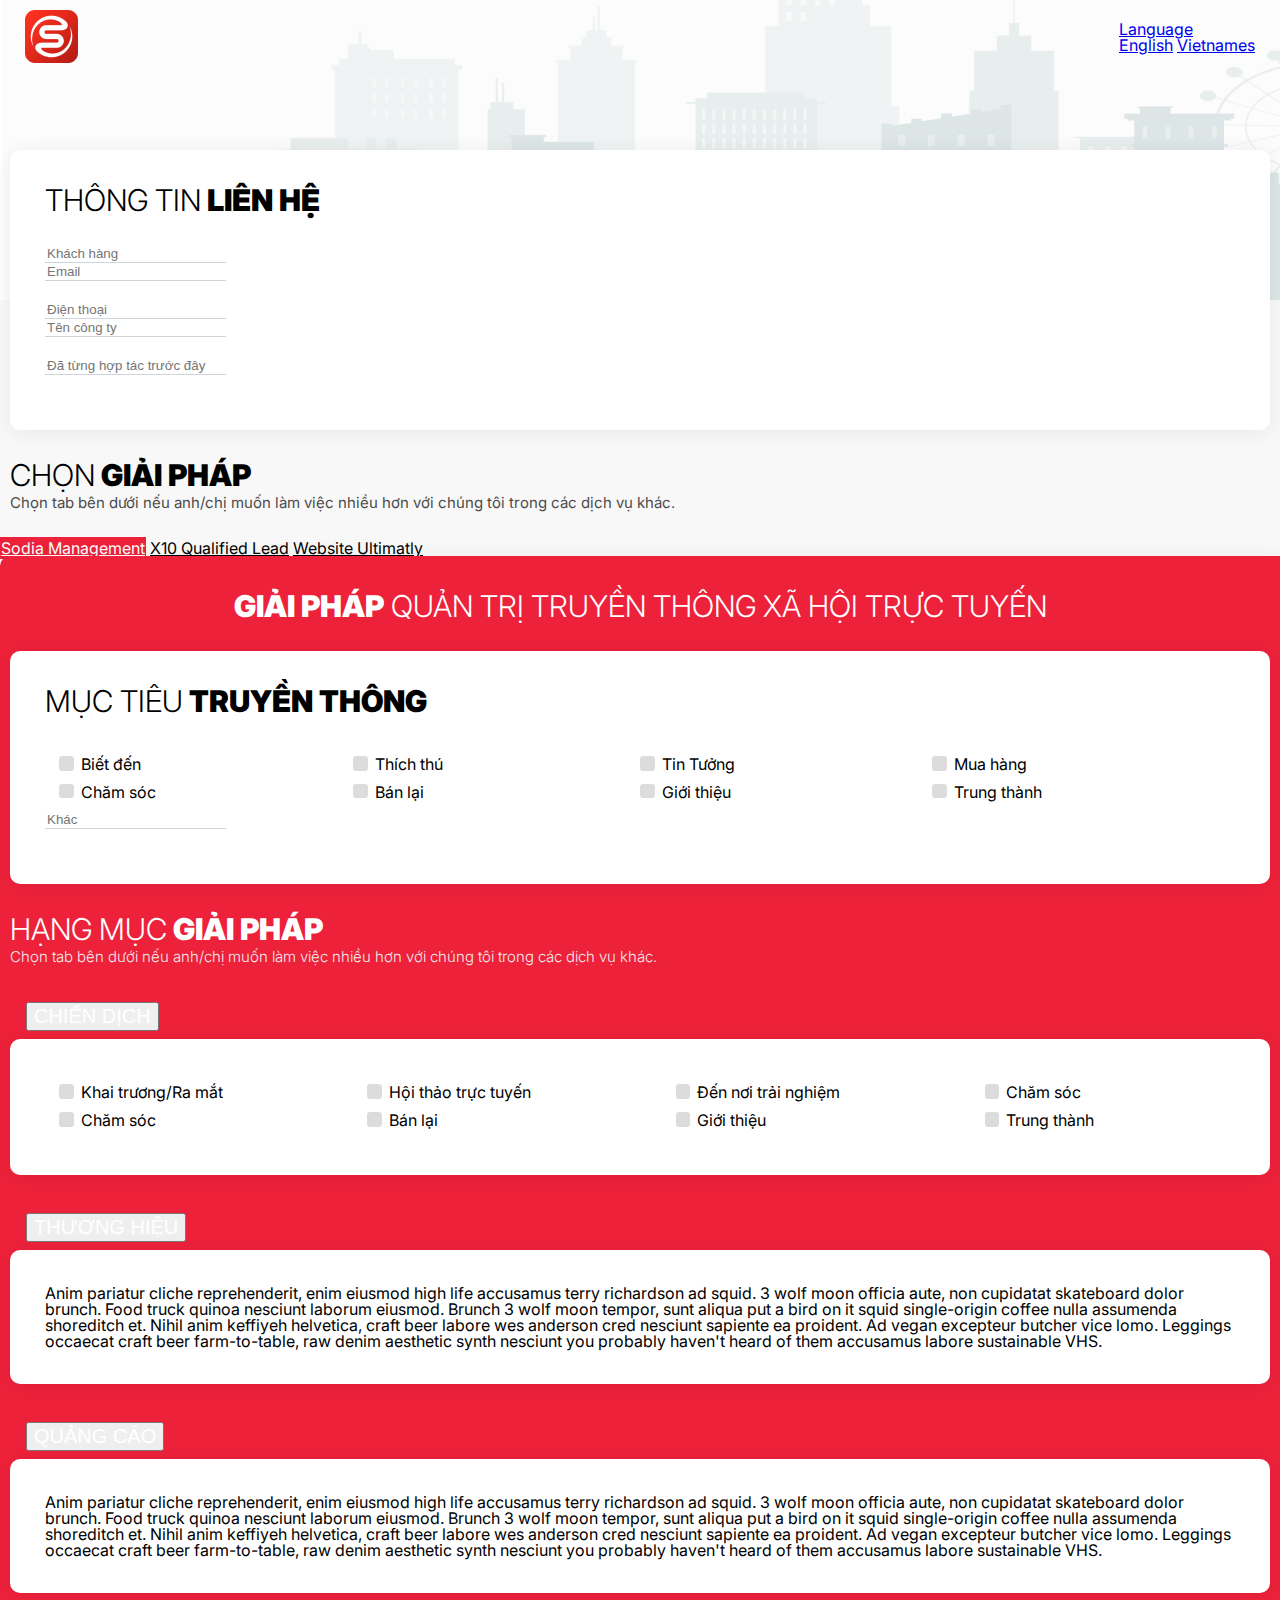
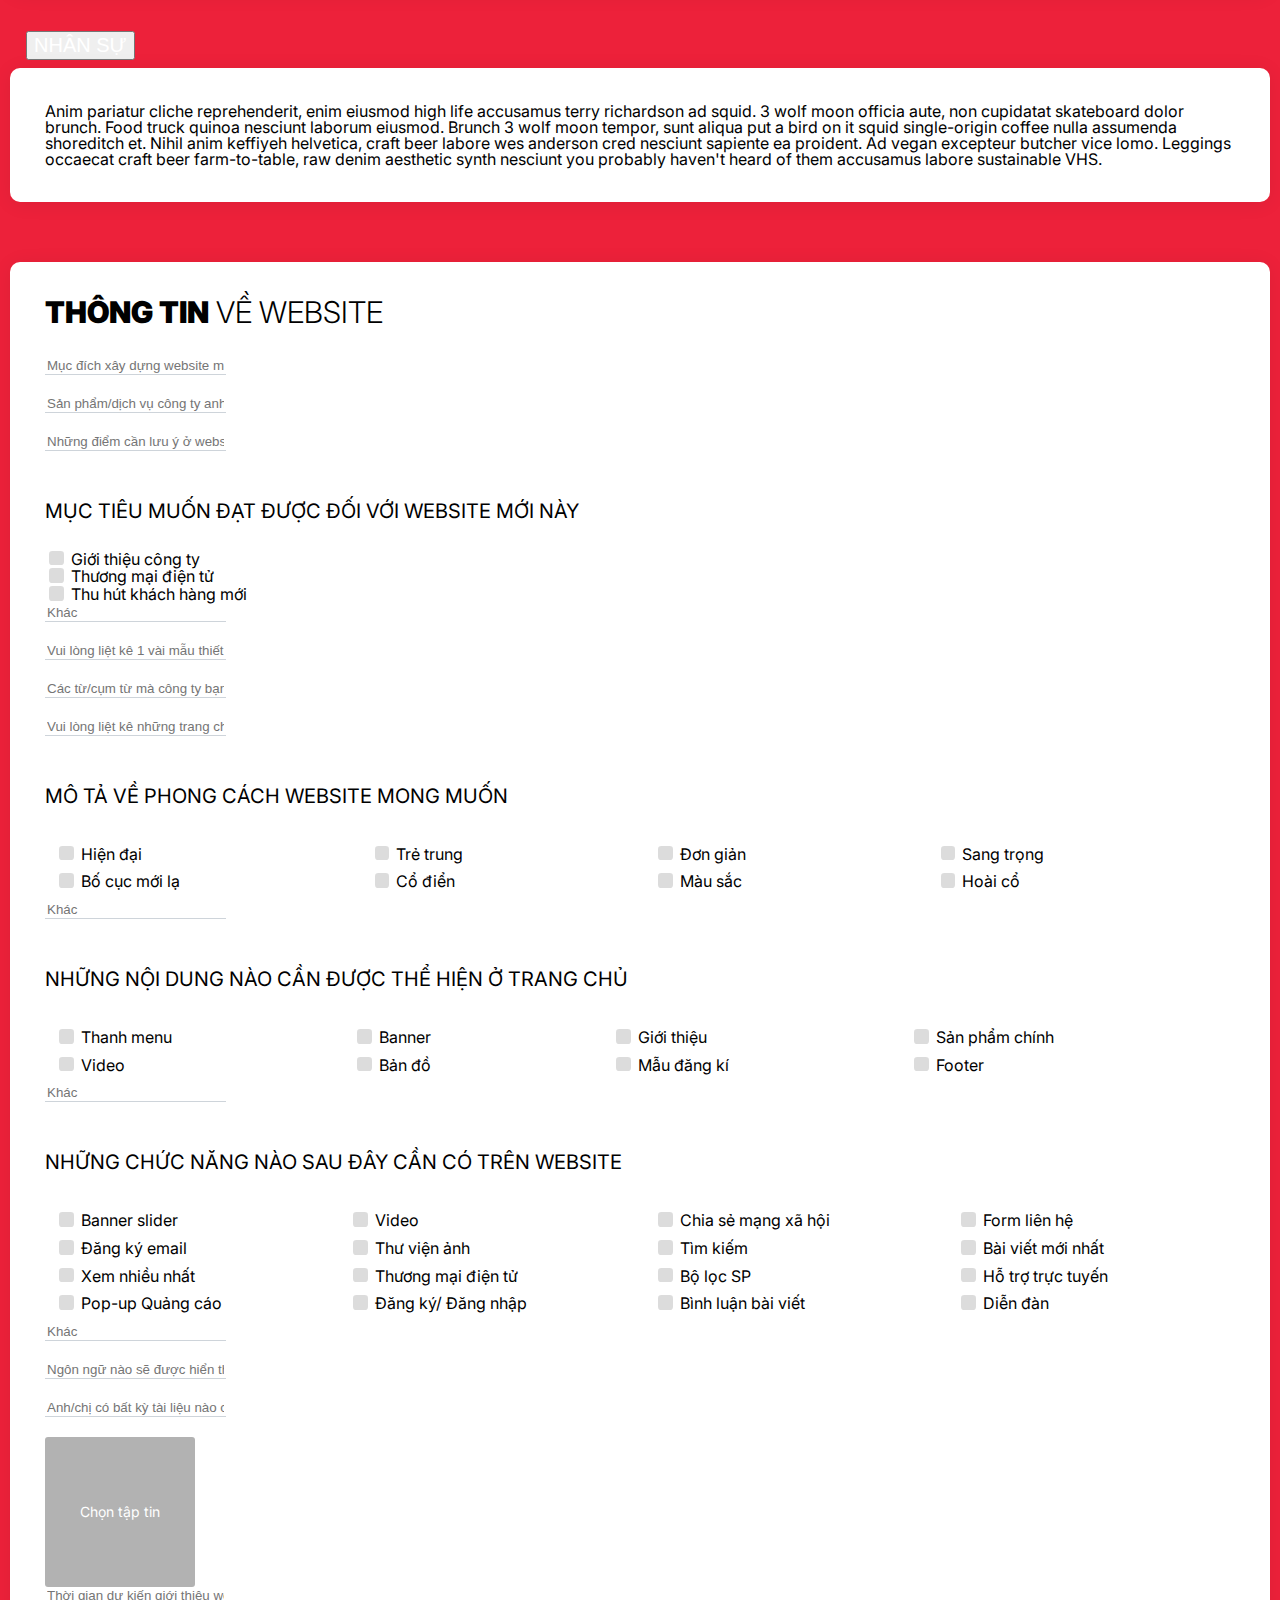
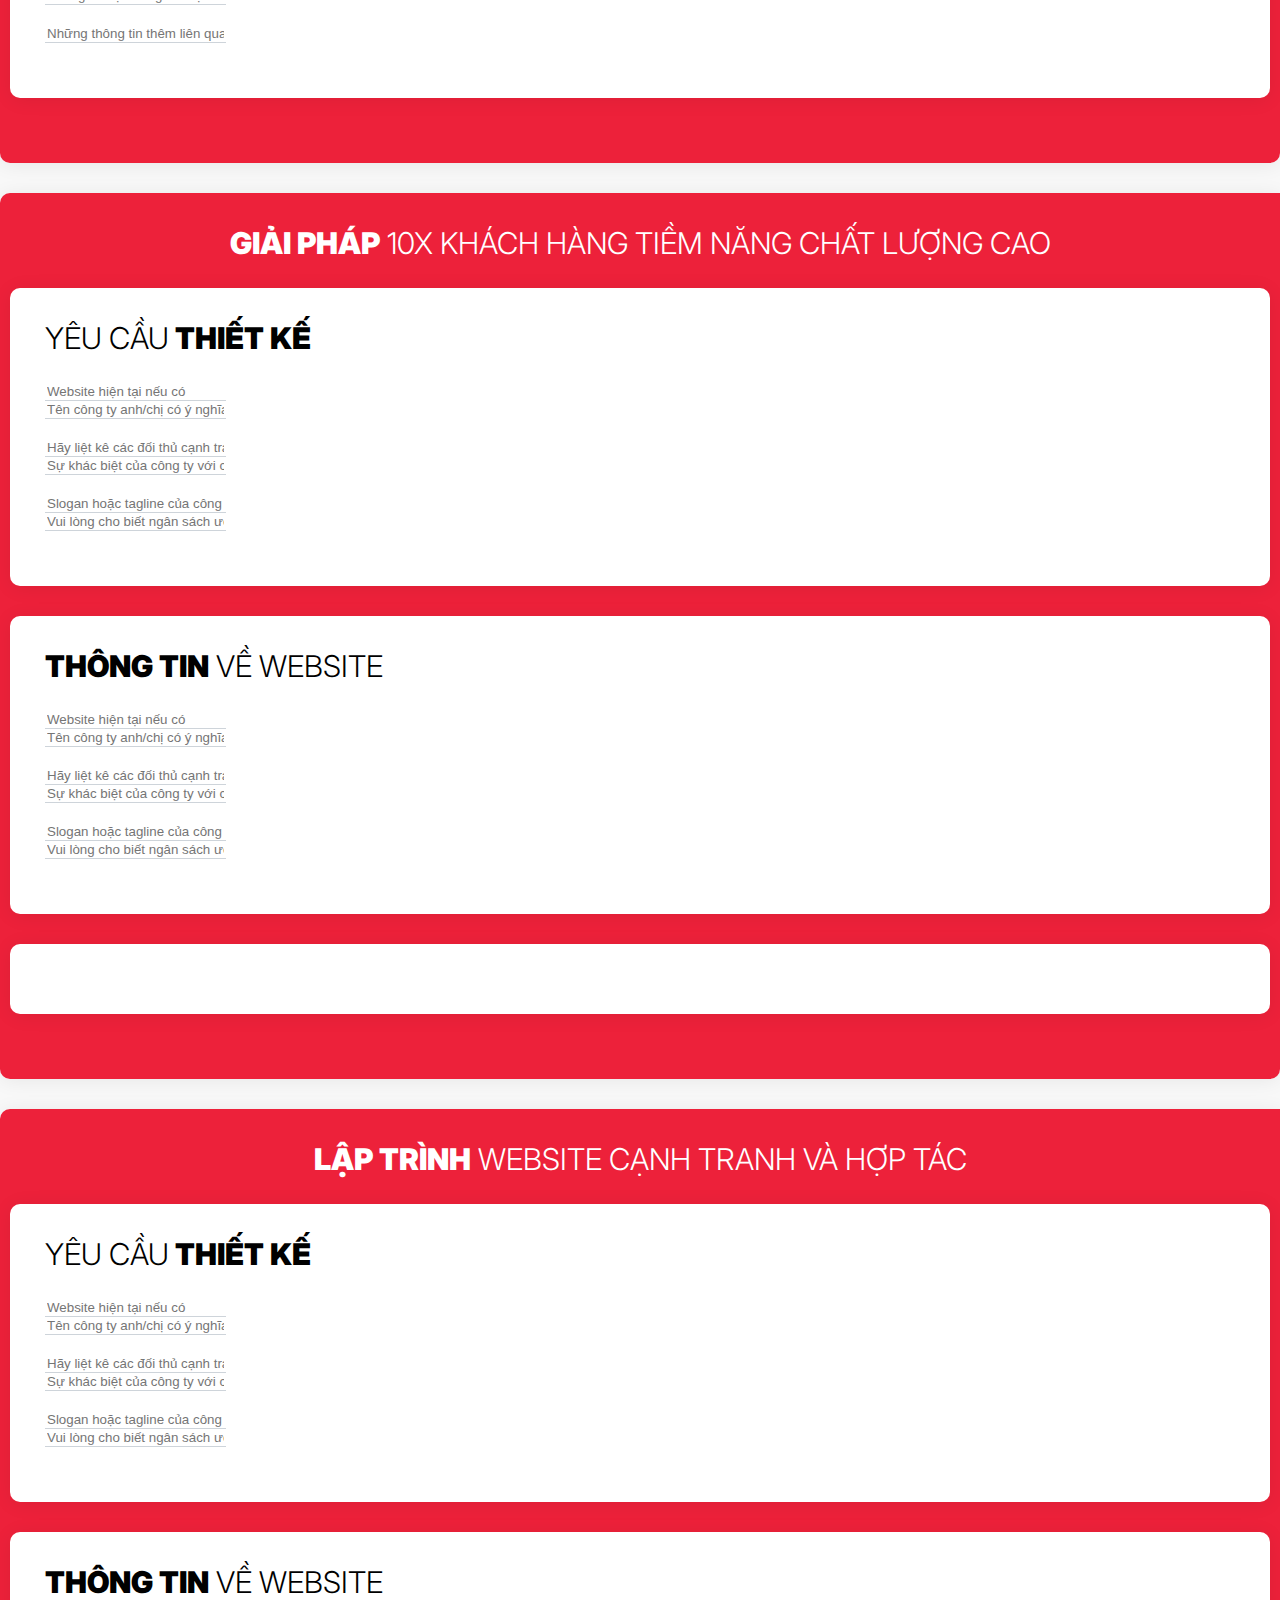
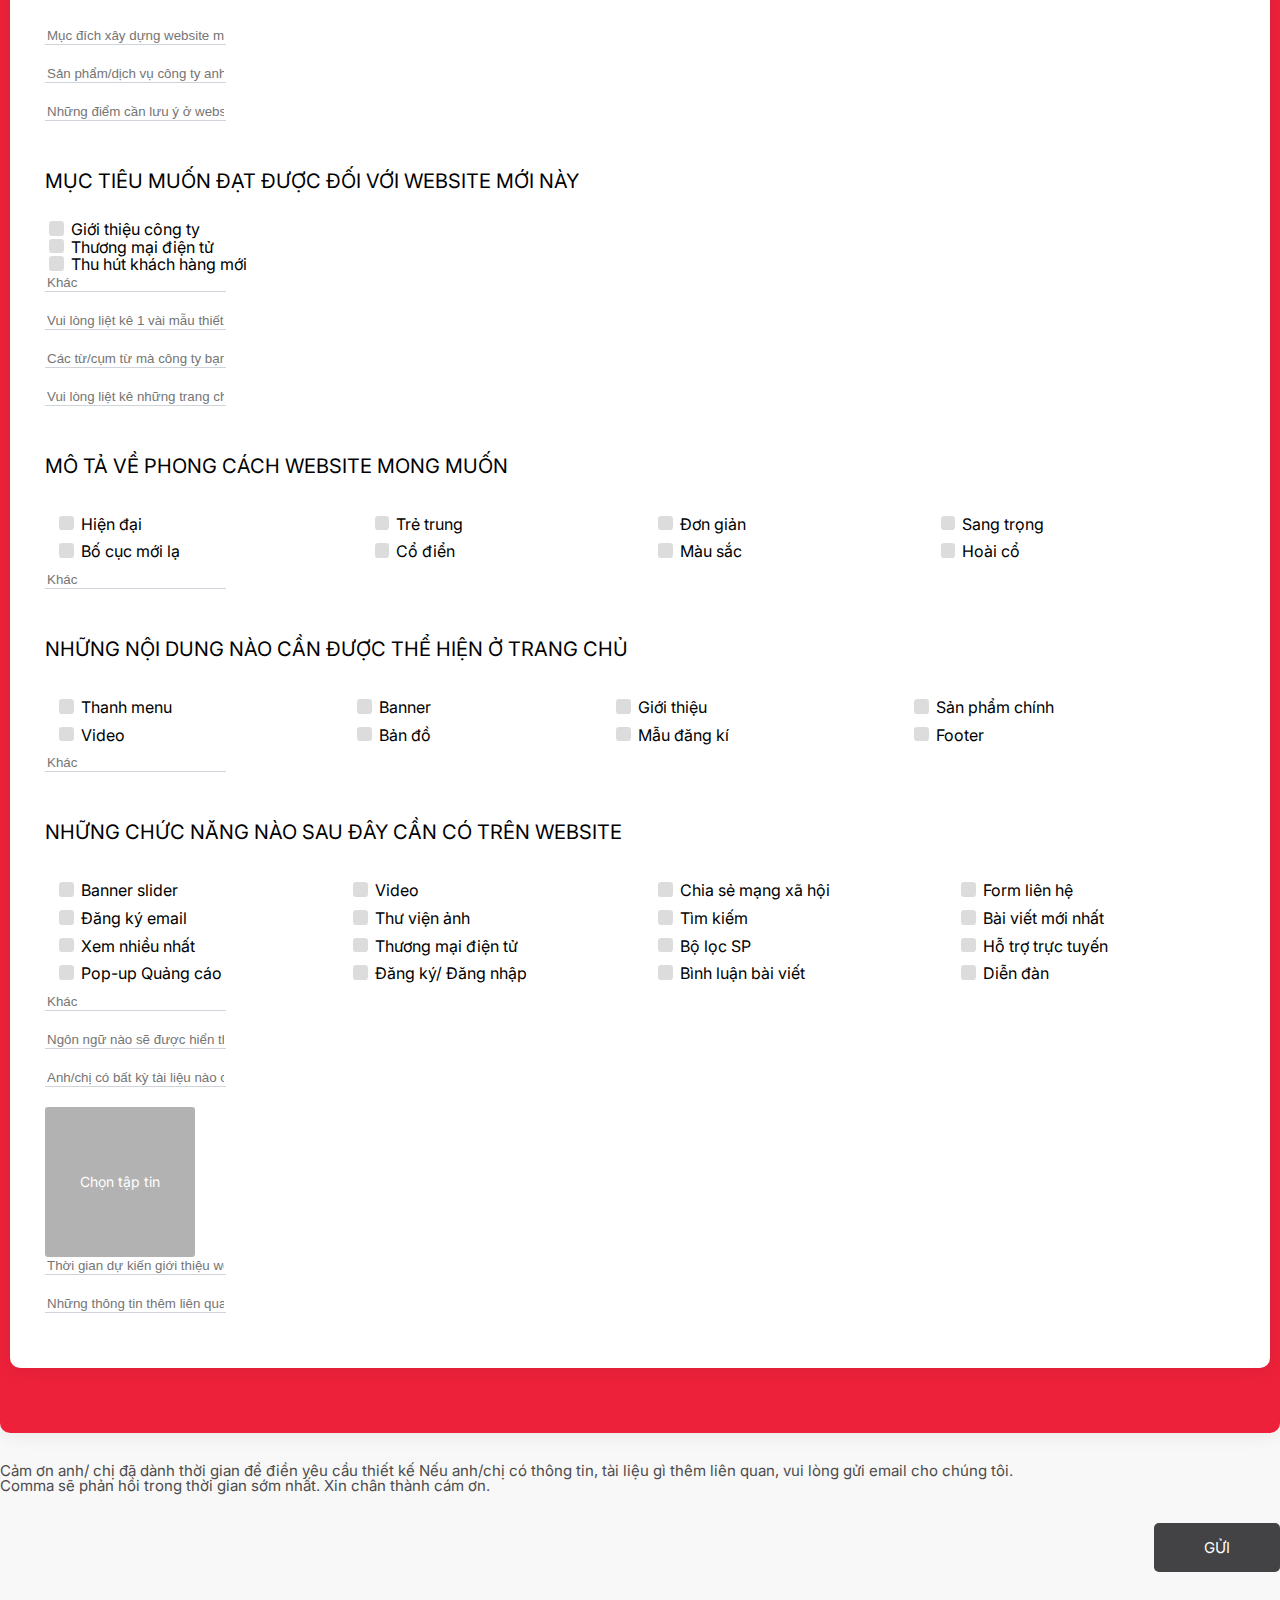
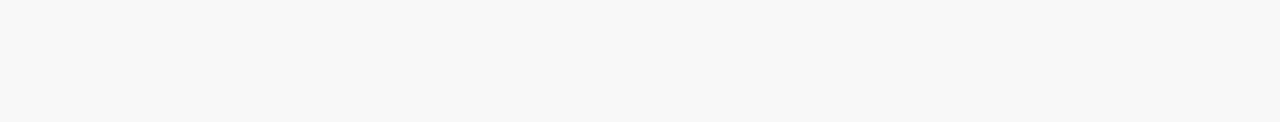
==== en/index.html @ 7efcf942 "en" ====
<html lang="vi">
  <head>
    <meta charset="UTF-8" />
    <meta http-equiv="X-UA-Compatible" content="IE=edge" />
    <meta name="viewport" content="width=device-width, initial-scale=1.0" />
    <!-- CSS only -->
    <link
      href="https://cdn.jsdelivr.net/npm/bootstrap@5.1.3/dist/css/bootstrap.min.css"
      rel="stylesheet"
      integrity="sha384-1BmE4kWBq78iYhFldvKuhfTAU6auU8tT94WrHftjDbrCEXSU1oBoqyl2QvZ6jIW3"
      crossorigin="anonymous"
    />
    <link rel="stylesheet" href="https://cdnjs.cloudflare.com/ajax/libs/font-awesome/6.1.1/css/all.min.css" integrity="sha512-KfkfwYDsLkIlwQp6LFnl8zNdLGxu9YAA1QvwINks4PhcElQSvqcyVLLD9aMhXd13uQjoXtEKNosOWaZqXgel0g==" crossorigin="anonymous" referrerpolicy="no-referrer" />
    <link rel="preconnect" href="https://fonts.googleapis.com">
    <link rel="preconnect" href="https://fonts.gstatic.com" crossorigin>
    <link href="https://fonts.googleapis.com/css2?family=Inter:wght@200;300;500;900&display=swap" rel="stylesheet">
    <link rel="stylesheet" href="/assets/css/reset.css" />
    <link rel="stylesheet" href="/assets/css/style.css" />
    <link rel="stylesheet" href="/assets/css/animate.css">
    <link rel="stylesheet" href="/assets/css/base.css" />
    <title>Sodia Business</title>
  </head>
  <body>
    <header class="header">
      <div class="header-area">
        <a href="https://sodia.agency/" class="header_logo" target="_blank"
          ><img src="/assets/img/Logo_red.png" alt="sodia Logo"
        /></a>
        <!-- <div class="text1">
          <span><h1>ĐỀ XUẤT GIẢI PHÁP 3X DOANH SỐ TỪ SODIA AGENCY</h1></span>
          <h3></h3>
        </div> -->
        <!-- Language -->
        <div class="dropdown show">
          <a
            class="btn btn-secondary dropdown-toggle"
            href="#"
            role="button"
            id="dropdownMenuLink"
            data-toggle="dropdown"
            aria-haspopup="true"
            aria-expanded="false"
          >
            Language
          </a>
          <div class="dropdown-menu" aria-labelledby="dropdownMenuLink">
            <a class="dropdown-item" href="/en">English</a>
            <a class="dropdown-item" href="/">Vietnames</a>
          </div>
        </div>
      </div>
    </header>
    <!-- tab toggle -->
    <div class="wrapper">
      <div class="container col-sm-12">
        <div class="layout_out">
          <div class="layout_in-side">
            <div class="text2"><h2>THÔNG TIN<span> LIÊN HỆ</span></h2></div>
            <!-- FORM 1 -->
            <form>
              <div class="row gap-row">
                <div class="col">
                  <input type="text" class="form-control" placeholder="Khách hàng">
                </div>  
                <div class="col">
                  <input type="text" class="form-control" placeholder="Email">
                </div>
              </div>
              <div class="row gap-row">
                <div class="col">
                  <input type="text" class="form-control" placeholder="Điện thoại">
                </div>
                <div class="col">
                  <input type="text" class="form-control" placeholder="Tên công ty">
                </div>
              </div>
              <div class="row gap-row">
                <div class="col">
                  <input type="text" class="form-control" placeholder="Đã từng hợp tác trước đây">
                </div>
              </div>
            </form>
          </div>
          <div class="text3-out"><h2>CHỌN<span> GIẢI PHÁP</span></h2></div>
          <div class="text4-out">Chọn tab bên dưới nếu anh/chị muốn làm việc nhiều hơn với chúng tôi
            trong các dịch vụ khác.
            </div>
          </div>
    </div>
    <div class="wrapper-tab">
      <div class="container">
        <nav>
          <div class="nav nav-tabs" id="nav-tab" role="tablist">
            <a
              class="nav-item nav-link active"
              id="nav-home-tab"
              data-toggle="tab"
              href="#nav-home"
              role="tab"
              aria-controls="nav-home"
              aria-selected="true"
              >Sodia Management</a
            >
            <a
              class="nav-item nav-link"
              id="nav-profile-tab"
              data-toggle="tab"
              href="#nav-profile"
              role="tab"
              aria-controls="nav-profile"
              aria-selected="false"
              >X10 Qualified Lead</a
            >
            <a
              class="nav-item nav-link"
              id="nav-contact-tab"
              data-toggle="tab"
              href="#nav-contact"
              role="tab"
              aria-controls="nav-contact"
              aria-selected="false"
              >Website Ultimatly</a
            >
          </div>
        </nav>
        <div class="tab-content" id="nav-tabContent">
          <div
            class="tab-pane fade show active"
            id="nav-home"
            role="tabpanel"
            aria-labelledby="nav-home-tab"
          >
          <div class="layout_out-side">
            <div class="text3">
              <h2><span>GIẢI PHÁP</span> QUẢN TRỊ TRUYỀN THÔNG XÃ HỘI TRỰC TUYẾN</h2>
            </div>
            <div class="layout_in-side">
              <div class="text2">
                <h2>MỤC TIÊU<span> TRUYỀN THÔNG</span></h2>
              </div>
              <div class="checkbox-layout">
                <div class="form-check form-check">
                  <input class="form-check-input" type="checkbox" id="inlineCheckbox1" value="option1">
                  <label class="form-check-label" for="inlineCheckbox1">Biết đến</label>
                </div>
                <div class="form-check form-check">
                  <input class="form-check-input" type="checkbox" id="inlineCheckbox2" value="option2">
                  <label class="form-check-label" for="inlineCheckbox2">Thích thú</label>
                </div>
                <div class="form-check form-check">
                  <input class="form-check-input" type="checkbox" id="inlineCheckbox3" value="option3">
                  <label class="form-check-label" for="inlineCheckbox3">Tin Tưởng</label>
                </div>
                <div class="form-check form-check">
                  <input class="form-check-input" type="checkbox" id="inlineCheckbox3" value="option3">
                  <label class="form-check-label" for="inlineCheckbox3">Mua hàng</label>
                </div>
                <div class="form-check form-check">
                  <input class="form-check-input" type="checkbox" id="inlineCheckbox3" value="option3">
                  <label class="form-check-label" for="inlineCheckbox3">Chăm sóc</label>
                </div>
                <div class="form-check form-check">
                  <input class="form-check-input" type="checkbox" id="inlineCheckbox3" value="option3">
                  <label class="form-check-label" for="inlineCheckbox3">Bán lại</label>
                </div>
                <div class="form-check form-check">
                  <input class="form-check-input" type="checkbox" id="inlineCheckbox3" value="option3">
                  <label class="form-check-label" for="inlineCheckbox3">Giới thiệu</label>
                </div>
                <div class="form-check form-check">
                  <input class="form-check-input" type="checkbox" id="inlineCheckbox3" value="option3">
                  <label class="form-check-label" for="inlineCheckbox3">Trung thành</label>
                </div>
              </div>
              <div class="row gap-row">
                <div class="col">
                  <input type="text" class="form-control" placeholder="Khác">
                </div>
              </div>
            </div>
            <!-- OUT-IN CONTENT -->
            <div class="text3_sub">
              <h2>HẠNG MỤC<span> GIẢI PHÁP</span></h2>
            </div>
            <div class="text4">Chọn tab bên dưới nếu anh/chị muốn làm việc nhiều hơn với chúng tôi
              trong các dịch vụ khác.
              </div>
              <div id="accordion">
                <div class="card">
                  <div class="card-header" id="headingOne">
                    <h5 class="mb-0">
                      <button
                        class="btn btn-link"
                        data-toggle="collapse"
                        data-target="#collapseOne"
                        aria-expanded="true"
                        aria-controls="collapseOne"
                      >
                      <div class="text5-out">CHIẾN DỊCH
                      </div>
                      </button>
                    </h5>
                  </div>

                  <div
                    id="collapseOne"
                    class="collapse show"
                    aria-labelledby="headingOne"
                    data-parent="#accordion"
                  >
                    <div class="card-body">
                      <div class="layout_in-side">              <div class="checkbox-layout">
                        <div class="form-check form-check">
                          <input class="form-check-input" type="checkbox" id="inlineCheckbox1" value="option1">
                          <label class="form-check-label" for="inlineCheckbox1">Khai trương/Ra mắt</label>
                        </div>
                        <div class="form-check form-check">
                          <input class="form-check-input" type="checkbox" id="inlineCheckbox2" value="option2">
                          <label class="form-check-label" for="inlineCheckbox2">Hội thảo trực tuyến</label>
                        </div>
                        <div class="form-check form-check">
                          <input class="form-check-input" type="checkbox" id="inlineCheckbox3" value="option3">
                          <label class="form-check-label" for="inlineCheckbox3">Đến nơi trải nghiệm</label>
                        </div>
                        <div class="form-check form-check">
                          <input class="form-check-input" type="checkbox" id="inlineCheckbox3" value="option3">
                          <label class="form-check-label" for="inlineCheckbox3">Chăm sóc</label>
                        </div>
                        <div class="form-check form-check">
                          <input class="form-check-input" type="checkbox" id="inlineCheckbox3" value="option3">
                          <label class="form-check-label" for="inlineCheckbox3">Chăm sóc</label>
                        </div>
                        <div class="form-check form-check">
                          <input class="form-check-input" type="checkbox" id="inlineCheckbox3" value="option3">
                          <label class="form-check-label" for="inlineCheckbox3">Bán lại</label>
                        </div>
                        <div class="form-check form-check">
                          <input class="form-check-input" type="checkbox" id="inlineCheckbox3" value="option3">
                          <label class="form-check-label" for="inlineCheckbox3">Giới thiệu</label>
                        </div>
                        <div class="form-check form-check">
                          <input class="form-check-input" type="checkbox" id="inlineCheckbox3" value="option3">
                          <label class="form-check-label" for="inlineCheckbox3">Trung thành</label>
                        </div>
                      </div>
                    </div>
                    </div>
                  </div>
                </div>
                <div class="card">
                  <div class="card-header" id="headingTwo">
                    <h5 class="mb-0">
                      <button
                        class="btn btn-link collapsed"
                        data-toggle="collapse"
                        data-target="#collapseTwo"
                        aria-expanded="false"
                        aria-controls="collapseTwo"
                      >
                      <div class="text5-out">THƯƠNG HIỆU</div>
                      </button>
                    </h5>
                  </div>
                  <div
                    id="collapseTwo"
                    class="collapse"
                    aria-labelledby="headingTwo"
                    data-parent="#accordion"
                  >
                    <div class="card-body">
                      <div class="layout_in-side">
                      Anim pariatur cliche reprehenderit, enim eiusmod high
                      life accusamus terry richardson ad squid. 3 wolf moon
                      officia aute, non cupidatat skateboard dolor brunch.
                      Food truck quinoa nesciunt laborum eiusmod. Brunch 3
                      wolf moon tempor, sunt aliqua put a bird on it squid
                      single-origin coffee nulla assumenda shoreditch et.
                      Nihil anim keffiyeh helvetica, craft beer labore wes
                      anderson cred nesciunt sapiente ea proident. Ad vegan
                      excepteur butcher vice lomo. Leggings occaecat craft
                      beer farm-to-table, raw denim aesthetic synth nesciunt
                      you probably haven't heard of them accusamus labore
                      sustainable VHS.
                    </div>
                    </div>
                  </div>
                </div>
                <div class="card">
                  <div class="card-header" id="headingThree">
                    <h5 class="mb-0">
                      <button
                        class="btn btn-link collapsed"
                        data-toggle="collapse"
                        data-target="#collapseThree"
                        aria-expanded="false"
                        aria-controls="collapseThree"
                      >
                      <div class="text5-out">QUẢNG CÁO</div>
                      </button>
                    </h5>
                  </div>
                  <div
                    id="collapseThree"
                    class="collapse"
                    aria-labelledby="headingThree"
                    data-parent="#accordion"
                  >
                    <div class="card-body">
                      <div class="layout_in-side">
                      Anim pariatur cliche reprehenderit, enim eiusmod high
                      life accusamus terry richardson ad squid. 3 wolf moon
                      officia aute, non cupidatat skateboard dolor brunch.
                      Food truck quinoa nesciunt laborum eiusmod. Brunch 3
                      wolf moon tempor, sunt aliqua put a bird on it squid
                      single-origin coffee nulla assumenda shoreditch et.
                      Nihil anim keffiyeh helvetica, craft beer labore wes
                      anderson cred nesciunt sapiente ea proident. Ad vegan
                      excepteur butcher vice lomo. Leggings occaecat craft
                      beer farm-to-table, raw denim aesthetic synth nesciunt
                      you probably haven't heard of them accusamus labore
                      sustainable VHS.
                    </div>
                    </div>
                  </div>
                </div>
                <div class="card">
                  <div class="card-header" id="headingFour">
                    <h5 class="mb-0">
                      <button
                        class="btn btn-link collapsed"
                        data-toggle="collapse"
                        data-target="#collapseFour"
                        aria-expanded="false"
                        aria-controls="collapseFour"
                      >
                      <div class="text5-out">NHÂN SỰ</div>
                      </button>
                    </h5>
                  </div>
                  <div
                    id="collapseFour"
                    class="collapse"
                    aria-labelledby="headingFour"
                    data-parent="#accordion"
                  >
                    <div class="card-body">
                      <div class="layout_in-side">
                      Anim pariatur cliche reprehenderit, enim eiusmod high
                      life accusamus terry richardson ad squid. 3 wolf moon
                      officia aute, non cupidatat skateboard dolor brunch.
                      Food truck quinoa nesciunt laborum eiusmod. Brunch 3
                      wolf moon tempor, sunt aliqua put a bird on it squid
                      single-origin coffee nulla assumenda shoreditch et.
                      Nihil anim keffiyeh helvetica, craft beer labore wes
                      anderson cred nesciunt sapiente ea proident. Ad vegan
                      excepteur butcher vice lomo. Leggings occaecat craft
                      beer farm-to-table, raw denim aesthetic synth nesciunt
                      you probably haven't heard of them accusamus labore
                      sustainable VHS.
                    </div>
                    </div>
                  </div>
                </div>
              </div>
            <!-- GIẢI PHÁP -->
            <div class="layout_in-side">
              <div class="text2">
                <h2><span>THÔNG TIN</span> VỀ WEBSITE</h2>
              </div>
              <form>
                <div class="row gap-row">
                  <div class="col">
                    <input type="text" class="form-control" placeholder="Mục đích xây dựng website mới? (Thể hiện được các tiêu chí của công ty: công ty lớn uy tín lâu năm, sáng tạo, luôn đổi mới, ... )">
                  </div>
                </div>
                <div class="row gap-row">
                  <div class="col">
                    <input type="text" class="form-control" placeholder="Sản phẩm/dịch vụ công ty anh chị giới thiệu trên website là gì?">
                  </div>
                </div>
                <div class="row gap-row">
                  <div class="col">
                    <input type="text" class="form-control" placeholder="Những điểm cần lưu ý ở website mới hoặc cần cải thiện so với website cũ">
                  </div>
                </div>  
              </form>
              <div class="text5">
                <h3>MỤC TIÊU MUỐN ĐẠT ĐƯỢC ĐỐI VỚI WEBSITE MỚI NÀY</h3>
              </div>
              <div class=".checkbox_layout-inline">
              <div class="form-check form-check-inline">
                <input class="form-check-input" type="checkbox" id="inlineCheckbox1" value="option1">
                <label class="form-check-label" for="inlineCheckbox1">Giới thiệu công ty</label>
              </div>
              <div class="form-check form-check-inline">
                <input class="form-check-input" type="checkbox" id="inlineCheckbox2" value="option2">
                <label class="form-check-label" for="inlineCheckbox2">Thương mại điện tử</label>
              </div>
              <div class="form-check form-check-inline">
                <input class="form-check-input" type="checkbox" id="inlineCheckbox3" value="option3">
                <label class="form-check-label" for="inlineCheckbox3">Thu hút khách hàng mới</label>
              </div>
            </div>
            <div class="row gap-row">
              <div class="col">
                <input type="text" class="form-control" placeholder="Khác">
              </div>
            </div>  
            <div class="row gap-row">
              <div class="col">
                <input type="text" class="form-control" placeholder="Vui lòng liệt kê 1 vài mẫu thiết kế website mà công ty anh/chị cảm thấy thích. Những điểm mà anh/ chị thích trên những website đó là gì?">
              </div>
            </div>  
            <div class="row gap-row">
              <div class="col">
                <input type="text" class="form-control" placeholder="Các từ/cụm từ mà công ty bạn muốn người dùng tìm kiếm sẽ dẫn đến trang web của công ty bạn?">
              </div>
            </div>  
            <div class="row gap-row">
              <div class="col">
                <input type="text" class="form-control" placeholder="Vui lòng liệt kê những trang chính mà công ty anh/ chị cần phải có trên website (Ví dụ: Trang chủ, Giới thiệu, Liên hệ, Sản phẩm, Cơ hội nghề nghiệp, Sự kiện...)">
              </div>
            </div>
            <div class="text5">
              <h3>MÔ TẢ VỀ PHONG CÁCH WEBSITE MONG MUỐN</h3>
            </div>
            <div class="checkbox-layout">
            <div class="form-check form-check">
              <input class="form-check-input" type="checkbox" id="inlineCheckbox1" value="option1">
              <label class="form-check-label" for="inlineCheckbox1">Hiện đại</label>
            </div>
            <div class="form-check form-check">
              <input class="form-check-input" type="checkbox" id="inlineCheckbox2" value="option2">
              <label class="form-check-label" for="inlineCheckbox2">Trẻ trung</label>
            </div>
            <div class="form-check form-check">
              <input class="form-check-input" type="checkbox" id="inlineCheckbox3" value="option3">
              <label class="form-check-label" for="inlineCheckbox3">Đơn giản</label>
            </div>
            <div class="form-check form-check">
              <input class="form-check-input" type="checkbox" id="inlineCheckbox3" value="option3">
              <label class="form-check-label" for="inlineCheckbox3">Sang trọng</label>
            </div>
            <div class="form-check form-check">
              <input class="form-check-input" type="checkbox" id="inlineCheckbox3" value="option3">
              <label class="form-check-label" for="inlineCheckbox3">Bố cục mới lạ</label>
            </div>
            <div class="form-check form-check">
              <input class="form-check-input" type="checkbox" id="inlineCheckbox3" value="option3">
              <label class="form-check-label" for="inlineCheckbox3">Cổ điển</label>
            </div>
            <div class="form-check form-check">
              <input class="form-check-input" type="checkbox" id="inlineCheckbox3" value="option3">
              <label class="form-check-label" for="inlineCheckbox3">Màu sắc</label>
            </div>
            <div class="form-check form-check">
              <input class="form-check-input" type="checkbox" id="inlineCheckbox3" value="option3">
              <label class="form-check-label" for="inlineCheckbox3">Hoài cổ</label>
            </div>
          </div>
          <div class="row gap-row">
            <div class="col">
              <input type="text" class="form-control" placeholder="Khác">
            </div>
          </div>
<!--  -->
          <div class="text5">
            <h3>NHỮNG NỘI DUNG NÀO CẦN ĐƯỢC THỂ HIỆN Ở TRANG CHỦ</h3>
          </div>
          <div class="checkbox-layout">
          <div class="form-check form-check">
            <input class="form-check-input" type="checkbox" id="inlineCheckbox1" value="option1">
            <label class="form-check-label" for="inlineCheckbox1">Thanh menu</label>
          </div>
          <div class="form-check form-check">
            <input class="form-check-input" type="checkbox" id="inlineCheckbox2" value="option2">
            <label class="form-check-label" for="inlineCheckbox2">Banner</label>
          </div>
          <div class="form-check form-check">
            <input class="form-check-input" type="checkbox" id="inlineCheckbox3" value="option3">
            <label class="form-check-label" for="inlineCheckbox3">Giới thiệu</label>
          </div>
          <div class="form-check form-check">
            <input class="form-check-input" type="checkbox" id="inlineCheckbox3" value="option3">
            <label class="form-check-label" for="inlineCheckbox3">Sản phẩm chính</label>
          </div>
          <div class="form-check form-check">
            <input class="form-check-input" type="checkbox" id="inlineCheckbox3" value="option3">
            <label class="form-check-label" for="inlineCheckbox3">Video</label>
          </div>
          <div class="form-check form-check">
            <input class="form-check-input" type="checkbox" id="inlineCheckbox3" value="option3">
            <label class="form-check-label" for="inlineCheckbox3">Bản đồ</label>
          </div>
          <div class="form-check form-check">
            <input class="form-check-input" type="checkbox" id="inlineCheckbox3" value="option3">
            <label class="form-check-label" for="inlineCheckbox3">Mẫu đăng kí</label>
          </div>
          <div class="form-check form-check">
            <input class="form-check-input" type="checkbox" id="inlineCheckbox3" value="option3">
            <label class="form-check-label" for="inlineCheckbox3">Footer</label>
          </div>
        </div>
        <div class="row gap-row">
          <div class="col">
            <input type="text" class="form-control" placeholder="Khác">
          </div>
        </div>
        <!--  -->
        <div class="text5">
          <h3>NHỮNG CHỨC NĂNG NÀO SAU ĐÂY CẦN CÓ TRÊN WEBSITE</h3>
        </div>
        <div class="checkbox-layout">
        <div class="form-check form-check">
          <input class="form-check-input" type="checkbox" id="inlineCheckbox1" value="option1">
          <label class="form-check-label" for="inlineCheckbox1">Banner slider</label>
        </div>
        <div class="form-check form-check">
          <input class="form-check-input" type="checkbox" id="inlineCheckbox2" value="option2">
          <label class="form-check-label" for="inlineCheckbox2">Video</label>
        </div>
        <div class="form-check form-check">
          <input class="form-check-input" type="checkbox" id="inlineCheckbox3" value="option3">
          <label class="form-check-label" for="inlineCheckbox3">Chia sẻ mạng xã hội</label>
        </div>
        <div class="form-check form-check">
          <input class="form-check-input" type="checkbox" id="inlineCheckbox3" value="option3">
          <label class="form-check-label" for="inlineCheckbox3">Form liên hệ</label>
        </div>
        <div class="form-check form-check">
          <input class="form-check-input" type="checkbox" id="inlineCheckbox3" value="option3">
          <label class="form-check-label" for="inlineCheckbox3">Đăng ký email</label>
        </div>
        <div class="form-check form-check">
          <input class="form-check-input" type="checkbox" id="inlineCheckbox3" value="option3">
          <label class="form-check-label" for="inlineCheckbox3">Thư viện ảnh</label>
        </div>
        <div class="form-check form-check">
          <input class="form-check-input" type="checkbox" id="inlineCheckbox3" value="option3">
          <label class="form-check-label" for="inlineCheckbox3">Tìm kiếm</label>
        </div>
        <div class="form-check form-check">
          <input class="form-check-input" type="checkbox" id="inlineCheckbox3" value="option3">
          <label class="form-check-label" for="inlineCheckbox3">Bài viết mới nhất</label>
        </div>
        <div class="form-check form-check">
          <input class="form-check-input" type="checkbox" id="inlineCheckbox3" value="option3">
          <label class="form-check-label" for="inlineCheckbox3">Xem nhiều nhất</label>
        </div>
        <div class="form-check form-check">
          <input class="form-check-input" type="checkbox" id="inlineCheckbox3" value="option3">
          <label class="form-check-label" for="inlineCheckbox3">Thương mại điện tử</label>
        </div>
        <div class="form-check form-check">
          <input class="form-check-input" type="checkbox" id="inlineCheckbox3" value="option3">
          <label class="form-check-label" for="inlineCheckbox3">Bộ lọc SP</label>
        </div>
        <div class="form-check form-check">
          <input class="form-check-input" type="checkbox" id="inlineCheckbox3" value="option3">
          <label class="form-check-label" for="inlineCheckbox3">Hỗ trợ trực tuyến</label>
        </div>
        <div class="form-check form-check">
          <input class="form-check-input" type="checkbox" id="inlineCheckbox3" value="option3">
          <label class="form-check-label" for="inlineCheckbox3">Pop-up Quảng cáo</label>
        </div>
        <div class="form-check form-check">
          <input class="form-check-input" type="checkbox" id="inlineCheckbox3" value="option3">
          <label class="form-check-label" for="inlineCheckbox3">Đăng ký/ Đăng nhập</label>
        </div>
        <div class="form-check form-check">
          <input class="form-check-input" type="checkbox" id="inlineCheckbox3" value="option3">
          <label class="form-check-label" for="inlineCheckbox3">Bình luận bài viết</label>
        </div>
        <div class="form-check form-check">
          <input class="form-check-input" type="checkbox" id="inlineCheckbox3" value="option3">
          <label class="form-check-label" for="inlineCheckbox3">Diễn đàn</label>
        </div>
      </div>
      <div class="row gap-row">
        <div class="col">
          <input type="text" class="form-control" placeholder="Khác">
        </div>
      </div>
      <div class="row gap-row">
        <div class="col">
          <input type="text" class="form-control" placeholder="Ngôn ngữ nào sẽ được hiển thị trên trang web?">
        </div>
      </div>
      <div class="row gap-row">
        <div class="col">
          <input type="text" class="form-control" placeholder="Anh/chị có bất kỳ tài liệu nào có sẵn cho thiết kế trang web không?  Ví dụ: Logo, giao diện wireframe, hoặc tập tin thiết kế, hình ảnh ...">
        </div>
      </div>
      <!-- Upload -->
      <div class="file_preview">
        <div class="row">
          <div class="col-sm-3 col-xs-3">
            <div class="file-upload">
              <input
                type="file"
                class="my_image_upload"
                name="my_image_upload[]"
                data-upload="design_require_file"
                multiple="true"
                style="opacity: 0"
              />
              <p class="ibenic_file_upload_text">
                Chọn tập tin
              </p>
            </div>
          </div>
        </div>
      </div>
      <!-- Upload -->
      <div class="row gap-row">
        <div class="col">
          <input type="text" class="form-control" placeholder="Thời gian dự kiến giới thiệu website mới">
        </div>
      </div>
      <div class="row gap-row">
        <div class="col">
          <input type="text" class="form-control" placeholder="Những thông tin thêm liên quan đến việc thiết kế website">
        </div>
      </div>
        <!--  -->
            </div>
            <!-- FORM 3 -->
          </div>
          </div>
          <div
            class="tab-pane fade"
            id="nav-profile"
            role="tabpanel"
            aria-labelledby="nav-profile-tab"
          >
            <div class="layout_out-side">
              <div class="text3">
                <h2><span>GIẢI PHÁP</span> 10X KHÁCH HÀNG TIỀM NĂNG CHẤT LƯỢNG CAO</h2>
              </div>
              <div class="layout_in-side">
                <div class="text2">
                  <h2>YÊU CẦU<span> THIẾT KẾ</span></h2>
                </div>
                <!-- FORM 1 -->
                <form>
                  <div class="row gap-row">
                    <div class="col">
                      <input
                        type="text"
                        class="form-control"
                        placeholder="Website hiện tại nếu có"
                      />
                    </div>
                    <div class="col">
                      <input
                        type="text"
                        class="form-control"
                        placeholder="Tên công ty anh/chị có ý nghĩa gì?"
                      />
                    </div>
                  </div>
                  <div class="row gap-row">
                    <div class="col">
                      <input
                        type="text"
                        class="form-control"
                        placeholder="Hãy liệt kê các đối thủ cạnh tranh chính? (Vui lòng gửi địa chỉ website nếu có)"
                      />
                    </div>
                    <div class="col">
                      <input
                        type="text"
                        class="form-control"
                        placeholder="Sự khác biệt của công ty với các đối thủ khác"
                      />
                    </div>
                  </div>
                  <div class="row gap-row">
                    <div class="col">
                      <input
                        type="text"
                        class="form-control"
                        placeholder="Slogan hoặc tagline của công ty anh/chị là gì?"
                      />
                    </div>
                    <div class="col">
                      <input
                        type="text"
                        class="form-control"
                        placeholder="Vui lòng cho biết ngân sách ước tính cho dự án này"
                      />
                    </div>
                  </div>
                </form>
              </div>
              <!-- GIẢI PHÁP -->
              <div class="layout_in-side">
                <div class="text2">
                  <h2><span>THÔNG TIN</span> VỀ WEBSITE</h2>
                </div>
                <form>
                  <div class="row gap-row">
                    <div class="col">
                      <input
                        type="text"
                        class="form-control"
                        placeholder="Website hiện tại nếu có"
                      />
                    </div>
                    <div class="col">
                      <input
                        type="text"
                        class="form-control"
                        placeholder="Tên công ty anh/chị có ý nghĩa gì?"
                      />
                    </div>
                  </div>
                  <div class="row gap-row">
                    <div class="col">
                      <input
                        type="text"
                        class="form-control"
                        placeholder="Hãy liệt kê các đối thủ cạnh tranh chính? (Vui lòng gửi địa chỉ website nếu có)"
                      />
                    </div>
                    <div class="col">
                      <input
                        type="text"
                        class="form-control"
                        placeholder="Sự khác biệt của công ty với các đối thủ khác"
                      />
                    </div>
                  </div>
                  <div class="row gap-row">
                    <div class="col">
                      <input
                        type="text"
                        class="form-control"
                        placeholder="Slogan hoặc tagline của công ty anh/chị là gì?"
                      />
                    </div>
                    <div class="col">
                      <input
                        type="text"
                        class="form-control"
                        placeholder="Vui lòng cho biết ngân sách ước tính cho dự án này"
                      />
                    </div>
                  </div>
                </form>
              </div>
              <!-- FORM 3 -->
              <div class="layout_in-side">

              </div>
            </div>
          </div>
          <div
            class="tab-pane fade"
            id="nav-contact"
            role="tabpanel"
            aria-labelledby="nav-contact-tab"
          >
            <div class="layout_out-side">
              <div class="text3">
                <h2><span>LẬP TRÌNH</span> WEBSITE CẠNH TRANH VÀ HỢP TÁC</h2>
              </div>
              <div class="layout_in-side">
                <div class="text2">
                  <h2>YÊU CẦU<span> THIẾT KẾ</span></h2>
                </div>
                <!-- FORM 1 -->
                <form>
                  <div class="row gap-row">
                    <div class="col">
                      <input
                        type="text"
                        class="form-control"
                        placeholder="Website hiện tại nếu có"
                      />
                    </div>
                    <div class="col">
                      <input
                        type="text"
                        class="form-control"
                        placeholder="Tên công ty anh/chị có ý nghĩa gì?"
                      />
                    </div>
                  </div>
                  <div class="row gap-row">
                    <div class="col">
                      <input
                        type="text"
                        class="form-control"
                        placeholder="Hãy liệt kê các đối thủ cạnh tranh chính? (Vui lòng gửi địa chỉ website nếu có)"
                      />
                    </div>
                    <div class="col">
                      <input
                        type="text"
                        class="form-control"
                        placeholder="Sự khác biệt của công ty với các đối thủ khác"
                      />
                    </div>
                  </div>
                  <div class="row gap-row">
                    <div class="col">
                      <input
                        type="text"
                        class="form-control"
                        placeholder="Slogan hoặc tagline của công ty anh/chị là gì?"
                      />
                    </div>
                    <div class="col">
                      <input
                        type="text"
                        class="form-control"
                        placeholder="Vui lòng cho biết ngân sách ước tính cho dự án này"
                      />
                    </div>
                  </div>
                </form>
              </div>
              <!-- GIẢI PHÁP -->
              <div class="layout_in-side">
                <div class="text2">
                  <h2><span>THÔNG TIN</span> VỀ WEBSITE</h2>
                </div>
                <form>
                  <div class="row gap-row">
                    <div class="col">
                      <input type="text" class="form-control" placeholder="Mục đích xây dựng website mới? (Thể hiện được các tiêu chí của công ty: công ty lớn uy tín lâu năm, sáng tạo, luôn đổi mới, ... )">
                    </div>
                  </div>
                  <div class="row gap-row">
                    <div class="col">
                      <input type="text" class="form-control" placeholder="Sản phẩm/dịch vụ công ty anh chị giới thiệu trên website là gì?">
                    </div>
                  </div>
                  <div class="row gap-row">
                    <div class="col">
                      <input type="text" class="form-control" placeholder="Những điểm cần lưu ý ở website mới hoặc cần cải thiện so với website cũ">
                    </div>
                  </div>  
                </form>
                <div class="text5">
                  <h3>MỤC TIÊU MUỐN ĐẠT ĐƯỢC ĐỐI VỚI WEBSITE MỚI NÀY</h3>
                </div>
                <div class=".checkbox_layout-inline">
                <div class="form-check form-check-inline">
                  <input class="form-check-input" type="checkbox" id="inlineCheckbox1" value="option1">
                  <label class="form-check-label" for="inlineCheckbox1">Giới thiệu công ty</label>
                </div>
                <div class="form-check form-check-inline">
                  <input class="form-check-input" type="checkbox" id="inlineCheckbox2" value="option2">
                  <label class="form-check-label" for="inlineCheckbox2">Thương mại điện tử</label>
                </div>
                <div class="form-check form-check-inline">
                  <input class="form-check-input" type="checkbox" id="inlineCheckbox3" value="option3">
                  <label class="form-check-label" for="inlineCheckbox3">Thu hút khách hàng mới</label>
                </div>
              </div>
              <div class="row gap-row">
                <div class="col">
                  <input type="text" class="form-control" placeholder="Khác">
                </div>
              </div>  
              <div class="row gap-row">
                <div class="col">
                  <input type="text" class="form-control" placeholder="Vui lòng liệt kê 1 vài mẫu thiết kế website mà công ty anh/chị cảm thấy thích. Những điểm mà anh/ chị thích trên những website đó là gì?">
                </div>
              </div>  
              <div class="row gap-row">
                <div class="col">
                  <input type="text" class="form-control" placeholder="Các từ/cụm từ mà công ty bạn muốn người dùng tìm kiếm sẽ dẫn đến trang web của công ty bạn?">
                </div>
              </div>  
              <div class="row gap-row">
                <div class="col">
                  <input type="text" class="form-control" placeholder="Vui lòng liệt kê những trang chính mà công ty anh/ chị cần phải có trên website (Ví dụ: Trang chủ, Giới thiệu, Liên hệ, Sản phẩm, Cơ hội nghề nghiệp, Sự kiện...)">
                </div>
              </div>
              <div class="text5">
                <h3>MÔ TẢ VỀ PHONG CÁCH WEBSITE MONG MUỐN</h3>
              </div>
              <div class="checkbox-layout">
              <div class="form-check form-check">
                <input class="form-check-input" type="checkbox" id="inlineCheckbox1" value="option1">
                <label class="form-check-label" for="inlineCheckbox1">Hiện đại</label>
              </div>
              <div class="form-check form-check">
                <input class="form-check-input" type="checkbox" id="inlineCheckbox2" value="option2">
                <label class="form-check-label" for="inlineCheckbox2">Trẻ trung</label>
              </div>
              <div class="form-check form-check">
                <input class="form-check-input" type="checkbox" id="inlineCheckbox3" value="option3">
                <label class="form-check-label" for="inlineCheckbox3">Đơn giản</label>
              </div>
              <div class="form-check form-check">
                <input class="form-check-input" type="checkbox" id="inlineCheckbox3" value="option3">
                <label class="form-check-label" for="inlineCheckbox3">Sang trọng</label>
              </div>
              <div class="form-check form-check">
                <input class="form-check-input" type="checkbox" id="inlineCheckbox3" value="option3">
                <label class="form-check-label" for="inlineCheckbox3">Bố cục mới lạ</label>
              </div>
              <div class="form-check form-check">
                <input class="form-check-input" type="checkbox" id="inlineCheckbox3" value="option3">
                <label class="form-check-label" for="inlineCheckbox3">Cổ điển</label>
              </div>
              <div class="form-check form-check">
                <input class="form-check-input" type="checkbox" id="inlineCheckbox3" value="option3">
                <label class="form-check-label" for="inlineCheckbox3">Màu sắc</label>
              </div>
              <div class="form-check form-check">
                <input class="form-check-input" type="checkbox" id="inlineCheckbox3" value="option3">
                <label class="form-check-label" for="inlineCheckbox3">Hoài cổ</label>
              </div>
            </div>
            <div class="row gap-row">
              <div class="col">
                <input type="text" class="form-control" placeholder="Khác">
              </div>
            </div>
<!--  -->
            <div class="text5">
              <h3>NHỮNG NỘI DUNG NÀO CẦN ĐƯỢC THỂ HIỆN Ở TRANG CHỦ</h3>
            </div>
            <div class="checkbox-layout">
            <div class="form-check form-check">
              <input class="form-check-input" type="checkbox" id="inlineCheckbox1" value="option1">
              <label class="form-check-label" for="inlineCheckbox1">Thanh menu</label>
            </div>
            <div class="form-check form-check">
              <input class="form-check-input" type="checkbox" id="inlineCheckbox2" value="option2">
              <label class="form-check-label" for="inlineCheckbox2">Banner</label>
            </div>
            <div class="form-check form-check">
              <input class="form-check-input" type="checkbox" id="inlineCheckbox3" value="option3">
              <label class="form-check-label" for="inlineCheckbox3">Giới thiệu</label>
            </div>
            <div class="form-check form-check">
              <input class="form-check-input" type="checkbox" id="inlineCheckbox3" value="option3">
              <label class="form-check-label" for="inlineCheckbox3">Sản phẩm chính</label>
            </div>
            <div class="form-check form-check">
              <input class="form-check-input" type="checkbox" id="inlineCheckbox3" value="option3">
              <label class="form-check-label" for="inlineCheckbox3">Video</label>
            </div>
            <div class="form-check form-check">
              <input class="form-check-input" type="checkbox" id="inlineCheckbox3" value="option3">
              <label class="form-check-label" for="inlineCheckbox3">Bản đồ</label>
            </div>
            <div class="form-check form-check">
              <input class="form-check-input" type="checkbox" id="inlineCheckbox3" value="option3">
              <label class="form-check-label" for="inlineCheckbox3">Mẫu đăng kí</label>
            </div>
            <div class="form-check form-check">
              <input class="form-check-input" type="checkbox" id="inlineCheckbox3" value="option3">
              <label class="form-check-label" for="inlineCheckbox3">Footer</label>
            </div>
          </div>
          <div class="row gap-row">
            <div class="col">
              <input type="text" class="form-control" placeholder="Khác">
            </div>
          </div>
          <!--  -->
          <div class="text5">
            <h3>NHỮNG CHỨC NĂNG NÀO SAU ĐÂY CẦN CÓ TRÊN WEBSITE</h3>
          </div>
          <div class="checkbox-layout">
          <div class="form-check form-check">
            <input class="form-check-input" type="checkbox" id="inlineCheckbox1" value="option1">
            <label class="form-check-label" for="inlineCheckbox1">Banner slider</label>
          </div>
          <div class="form-check form-check">
            <input class="form-check-input" type="checkbox" id="inlineCheckbox2" value="option2">
            <label class="form-check-label" for="inlineCheckbox2">Video</label>
          </div>
          <div class="form-check form-check">
            <input class="form-check-input" type="checkbox" id="inlineCheckbox3" value="option3">
            <label class="form-check-label" for="inlineCheckbox3">Chia sẻ mạng xã hội</label>
          </div>
          <div class="form-check form-check">
            <input class="form-check-input" type="checkbox" id="inlineCheckbox3" value="option3">
            <label class="form-check-label" for="inlineCheckbox3">Form liên hệ</label>
          </div>
          <div class="form-check form-check">
            <input class="form-check-input" type="checkbox" id="inlineCheckbox3" value="option3">
            <label class="form-check-label" for="inlineCheckbox3">Đăng ký email</label>
          </div>
          <div class="form-check form-check">
            <input class="form-check-input" type="checkbox" id="inlineCheckbox3" value="option3">
            <label class="form-check-label" for="inlineCheckbox3">Thư viện ảnh</label>
          </div>
          <div class="form-check form-check">
            <input class="form-check-input" type="checkbox" id="inlineCheckbox3" value="option3">
            <label class="form-check-label" for="inlineCheckbox3">Tìm kiếm</label>
          </div>
          <div class="form-check form-check">
            <input class="form-check-input" type="checkbox" id="inlineCheckbox3" value="option3">
            <label class="form-check-label" for="inlineCheckbox3">Bài viết mới nhất</label>
          </div>
          <div class="form-check form-check">
            <input class="form-check-input" type="checkbox" id="inlineCheckbox3" value="option3">
            <label class="form-check-label" for="inlineCheckbox3">Xem nhiều nhất</label>
          </div>
          <div class="form-check form-check">
            <input class="form-check-input" type="checkbox" id="inlineCheckbox3" value="option3">
            <label class="form-check-label" for="inlineCheckbox3">Thương mại điện tử</label>
          </div>
          <div class="form-check form-check">
            <input class="form-check-input" type="checkbox" id="inlineCheckbox3" value="option3">
            <label class="form-check-label" for="inlineCheckbox3">Bộ lọc SP</label>
          </div>
          <div class="form-check form-check">
            <input class="form-check-input" type="checkbox" id="inlineCheckbox3" value="option3">
            <label class="form-check-label" for="inlineCheckbox3">Hỗ trợ trực tuyến</label>
          </div>
          <div class="form-check form-check">
            <input class="form-check-input" type="checkbox" id="inlineCheckbox3" value="option3">
            <label class="form-check-label" for="inlineCheckbox3">Pop-up Quảng cáo</label>
          </div>
          <div class="form-check form-check">
            <input class="form-check-input" type="checkbox" id="inlineCheckbox3" value="option3">
            <label class="form-check-label" for="inlineCheckbox3">Đăng ký/ Đăng nhập</label>
          </div>
          <div class="form-check form-check">
            <input class="form-check-input" type="checkbox" id="inlineCheckbox3" value="option3">
            <label class="form-check-label" for="inlineCheckbox3">Bình luận bài viết</label>
          </div>
          <div class="form-check form-check">
            <input class="form-check-input" type="checkbox" id="inlineCheckbox3" value="option3">
            <label class="form-check-label" for="inlineCheckbox3">Diễn đàn</label>
          </div>
        </div>
        <div class="row gap-row">
          <div class="col">
            <input type="text" class="form-control" placeholder="Khác">
          </div>
        </div>
        <div class="row gap-row">
          <div class="col">
            <input type="text" class="form-control" placeholder="Ngôn ngữ nào sẽ được hiển thị trên trang web?">
          </div>
        </div>
        <div class="row gap-row">
          <div class="col">
            <input type="text" class="form-control" placeholder="Anh/chị có bất kỳ tài liệu nào có sẵn cho thiết kế trang web không?  Ví dụ: Logo, giao diện wireframe, hoặc tập tin thiết kế, hình ảnh ...">
          </div>
        </div>
        <!-- Upload -->
        <div class="file_preview">
          <div class="row">
            <div class="col-sm-3 col-xs-3">
              <div class="file-upload">
                <input
                  type="file"
                  class="my_image_upload"
                  name="my_image_upload[]"
                  data-upload="design_require_file"
                  multiple="true"
                  style="opacity: 0"
                />
                <p class="ibenic_file_upload_text">
                  Chọn tập tin
                </p>
              </div>
            </div>
          </div>
        </div>
        <!-- Upload -->
        <div class="row gap-row">
          <div class="col">
            <input type="text" class="form-control" placeholder="Thời gian dự kiến giới thiệu website mới">
          </div>
        </div>
        <div class="row gap-row">
          <div class="col">
            <input type="text" class="form-control" placeholder="Những thông tin thêm liên quan đến việc thiết kế website">
          </div>
        </div>
          <!--  -->
              </div>
              <!-- FORM 3 -->
            </div>
          </div>
        </div>
        <div class="row">
        <div class="text4-out col-sm-9 text-left">Cảm ơn anh/ chị đã dành thời gian để điền yêu cầu thiết kế
          Nếu anh/chị có thông tin, tài liệu gì thêm liên quan, vui lòng gửi email cho chúng tôi.
          Comma sẽ phản hồi trong thời gian sớm nhất.
          Xin chân thành cám ơn.
          </div>
          <div class="col-sm-3 text-right">
          <input type="submit" class="btn btn-default submitform" value="GỬI">
        </div>
        </div>
      </div>
    </div>
    <!-- end tab toggle -->
    <!-- js -->
    <script
      src="https://code.jquery.com/jquery-3.2.1.slim.min.js"
      integrity="sha384-KJ3o2DKtIkvYIK3UENzmM7KCkRr/rE9/Qpg6aAZGJwFDMVNA/GpGFF93hXpG5KkN"
      crossorigin="anonymous"
    ></script>
    <script
      src="https://cdn.jsdelivr.net/npm/popper.js@1.12.9/dist/umd/popper.min.js"
      integrity="sha384-ApNbgh9B+Y1QKtv3Rn7W3mgPxhU9K/ScQsAP7hUibX39j7fakFPskvXusvfa0b4Q"
      crossorigin="anonymous"
    ></script>
    <script
      src="https://cdn.jsdelivr.net/npm/bootstrap@4.0.0/dist/js/bootstrap.min.js"
      integrity="sha384-JZR6Spejh4U02d8jOt6vLEHfe/JQGiRRSQQxSfFWpi1MquVdAyjUar5+76PVCmYl"
      crossorigin="anonymous"
    ></script>
  </body>
</html>
---- assets/css/style.css ----
.header {
  position: absolute;
  background-color: #f8f8f8;
  background-image: url(/assets/img/background_header.jpg);
  background-repeat: no-repeat;
  max-height: 300px;
  height: 100%;
  position: relative;
}
.header-area {
  padding: 25px;
  position: inherit;
  padding-top: 10px;
  display: flex;
  justify-content: space-between;
  align-items: center;
  gap: 25px;
}
.wrapper {
  position: relative;
  height: auto;
  background: #f8f8f8;
}
.wrapper-tab {
  position: relative;
  top: -150;
  height: auto;
  background: #f8f8f8;
}
.nav {
  position: relative;
  flex-direction: row-reverse;
}
.nav-link {
  color: black;
}
.nav-tabs .nav-link.active {
  border: 1px solid #ed213a;
  color: white;
  background-color: #ed213a;
}
.layout_out {
  position: relative;
  top: -150;
  padding-left: 10px;
  padding-right: 10px;
  border-radius: 10px;
}
.layout_out-side {
  position: relative;
  /* top: -150; */
  background-image: linear-gradient(to right, #ed213a, #ed213a);
  padding: 35px;
  padding-left: 10px;
  padding-right: 10px;
  border-radius: 10px 0px 10px 10px;
  margin-bottom: 30px;
  box-shadow: 0 2px 20px rgb(0 0 0 / 7%);
}
.layout_in-side {
  background: white;
  padding: 35px;
  border-radius: 10px;
  margin-bottom: 30px;
  box-shadow: 0 2px 20px rgb(0 0 0 / 7%);
}
.footer-area {
  display: block;
  height: 300px;
  width: 100%;
  background-color: black;
}
/* language */
/* tab */
.checkbox-layout {
  display: grid;
  grid-template-columns: auto auto auto auto;
  grid-gap: 10px;
  padding: 10px;
}
.checkbox-layout,
.form-check {
  text-align: left;
}
.layout_content {
  padding-left: 45px;
  padding-right: 45px;
}
---- assets/css/base.css ----
/* boostrap custom */
body {
  font-family: "Inter", sans-serif;
}
.btn-link {
  font-weight: inherit;
  color: inherit;
  text-decoration: none;
}
.btn-link:hover {
  color: black;
}
.gap-row {
  padding-bottom: 20px;
}
.form-control {
  border: none;
  border-bottom: 1px solid #ced4da;
}
/* boostrap custom end */
.bg {
  height: 300px;
  position: relative;
}
.text1 {
  color: rgb(0, 0, 0);
  font-size: 50;
  font-weight: 300;
}
.text2 {
  padding-bottom: 30px;
  color: rgb(0, 0, 0);
  font-size: 30px;
  font-weight: 300;
}
.text2 span {
  font-weight: 900;
}
.text3 {
  text-align: center;
  padding-bottom: 30px;
  color: rgb(255, 255, 255);
  font-size: 30px;
  font-weight: 300;
}
.text3 span {
  font-weight: 900;
}
.text3_sub {
  text-align: left;
  padding-bottom: 5px;
  color: rgb(255, 255, 255);
  font-size: 30px;
  font-weight: 300;
}
.text3_sub span {
  font-weight: 900;
}
.text3-out {
  padding-bottom: 5px;
  color: rgb(0, 0, 0);
  font-size: 30px;
  font-weight: 300;
}
.text3-out span {
  font-weight: 900;
}
.text4 {
  padding-bottom: 30px;
  color: rgb(241, 236, 236);
  font-size: 15px;
  font-weight: 300;
}
.text4-out {
  padding-bottom: 30px;
  color: rgb(77, 75, 75);
  font-size: 15px;
}
.text5 {
  padding-bottom: 30px;
  padding-top: 30px;
  color: rgb(0, 0, 0);
  font-size: 20px;
}
.text5-out {
  color: rgb(255, 255, 255);
  font-size: 20px;
}
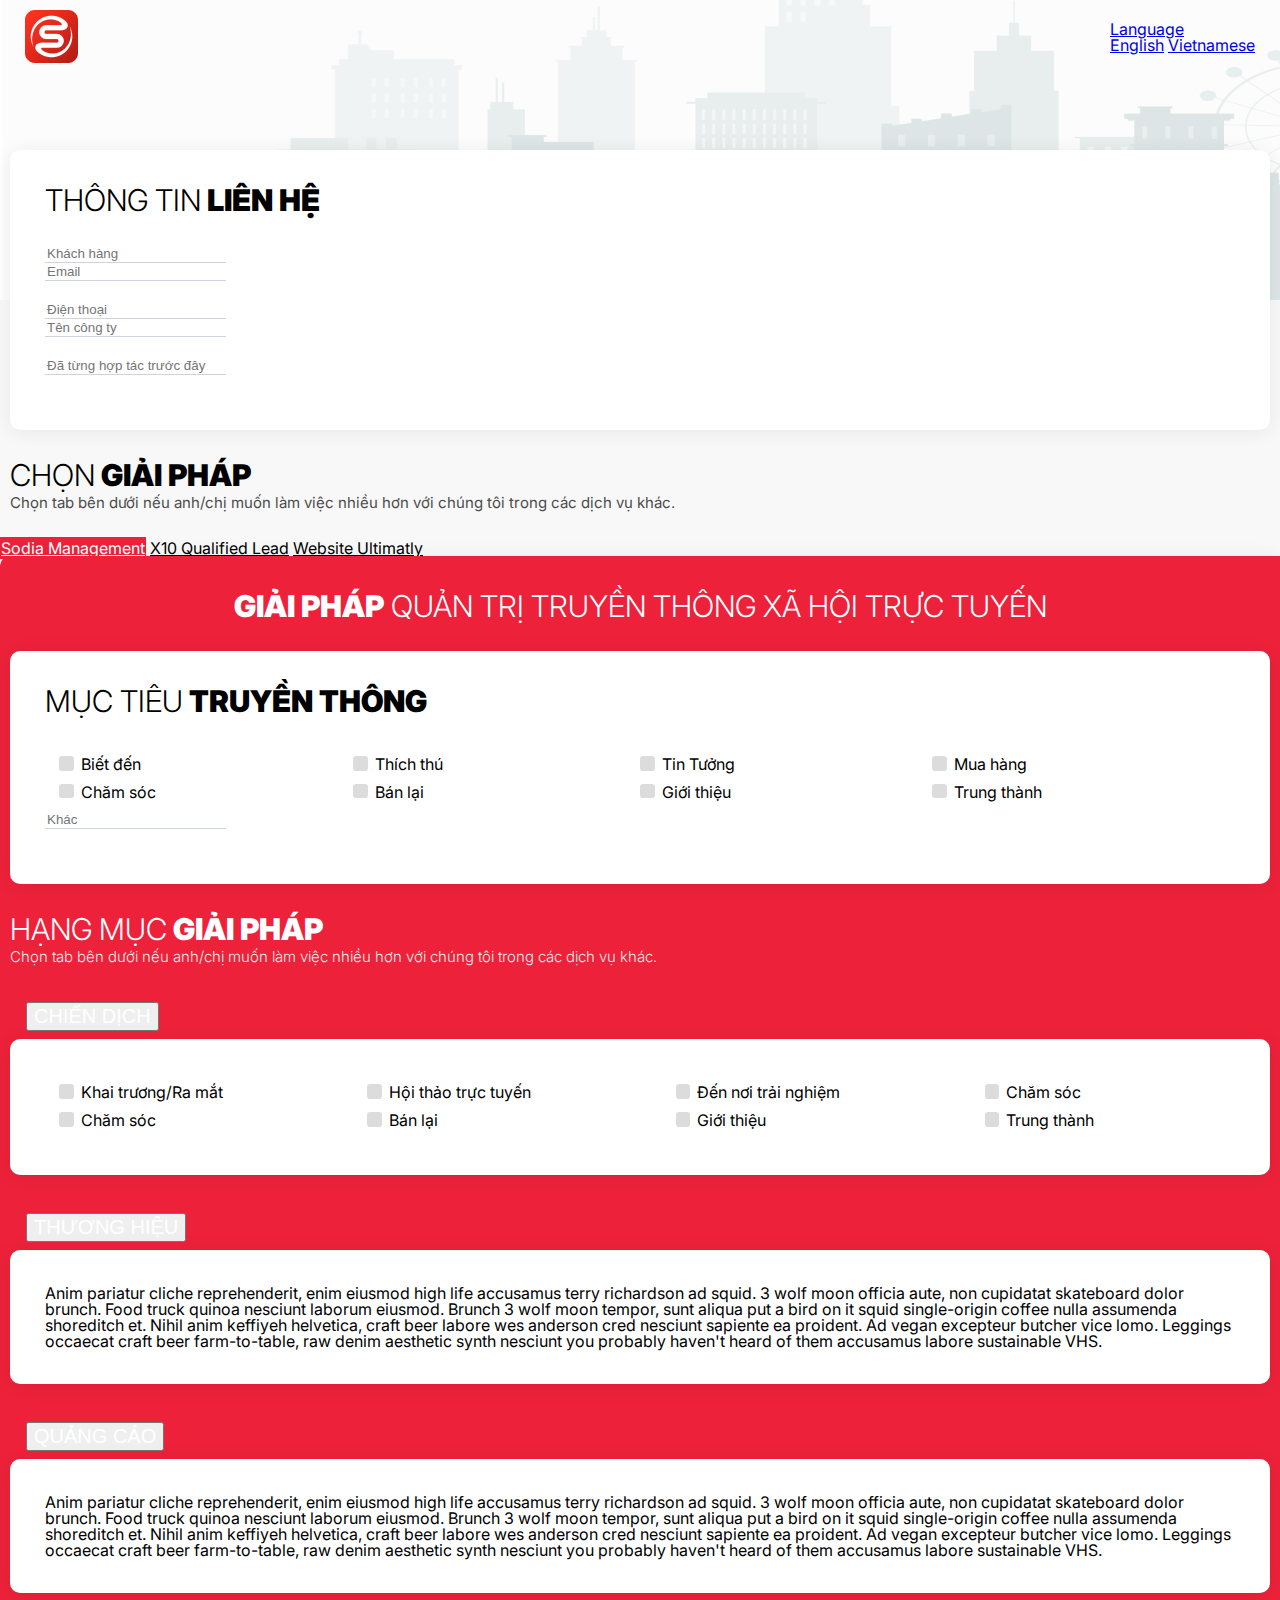
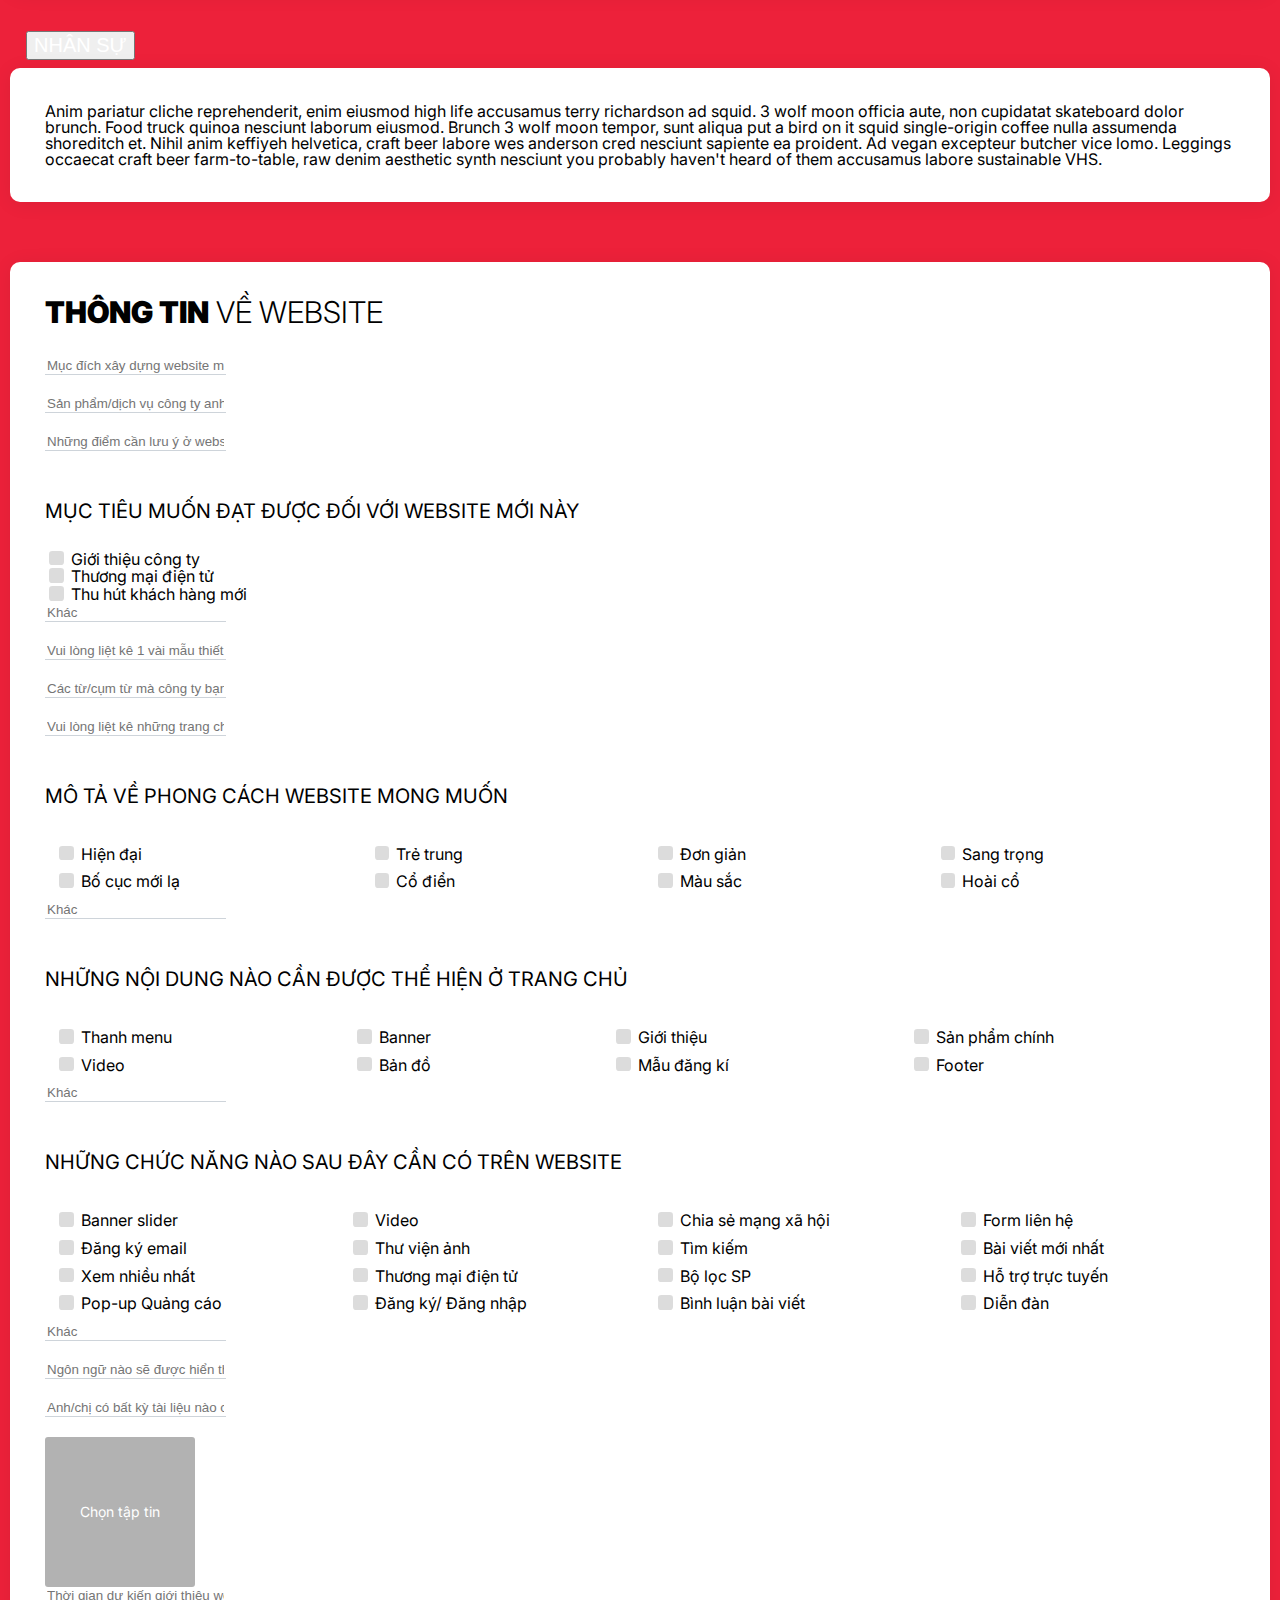
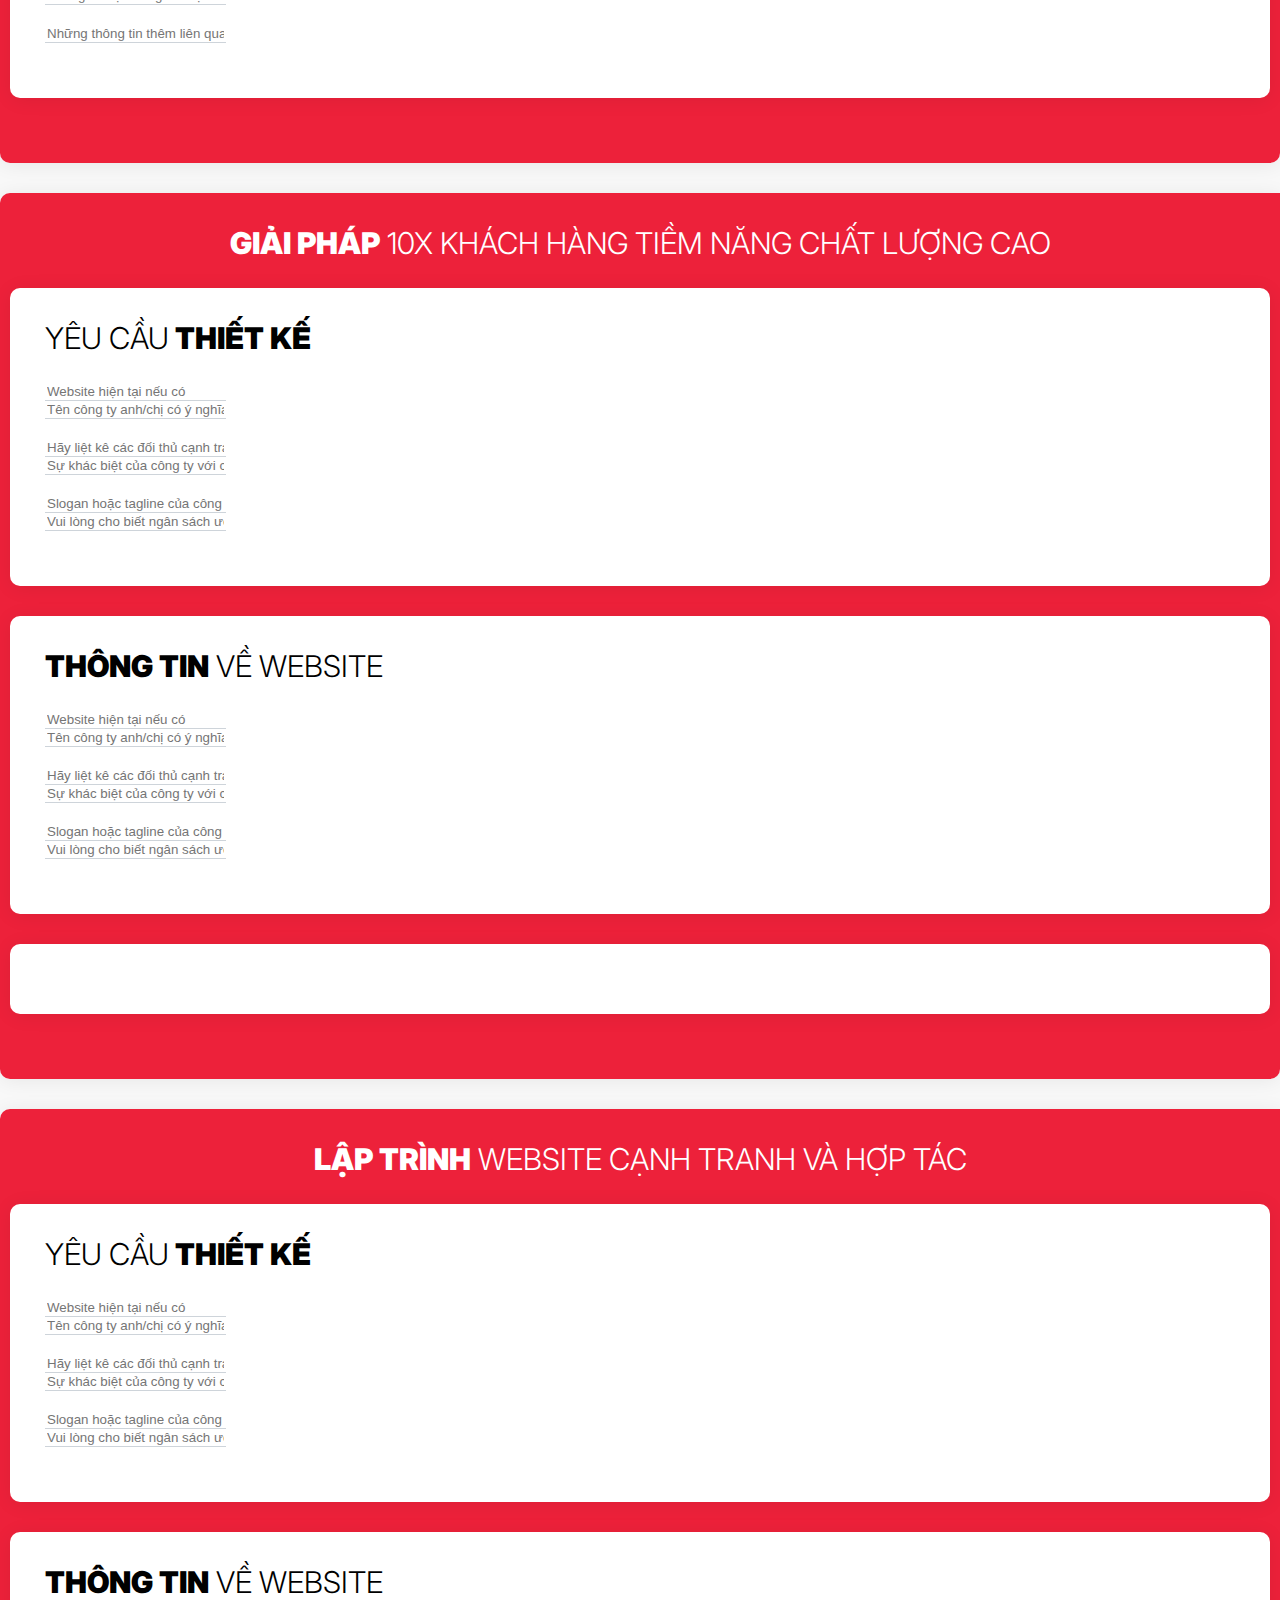
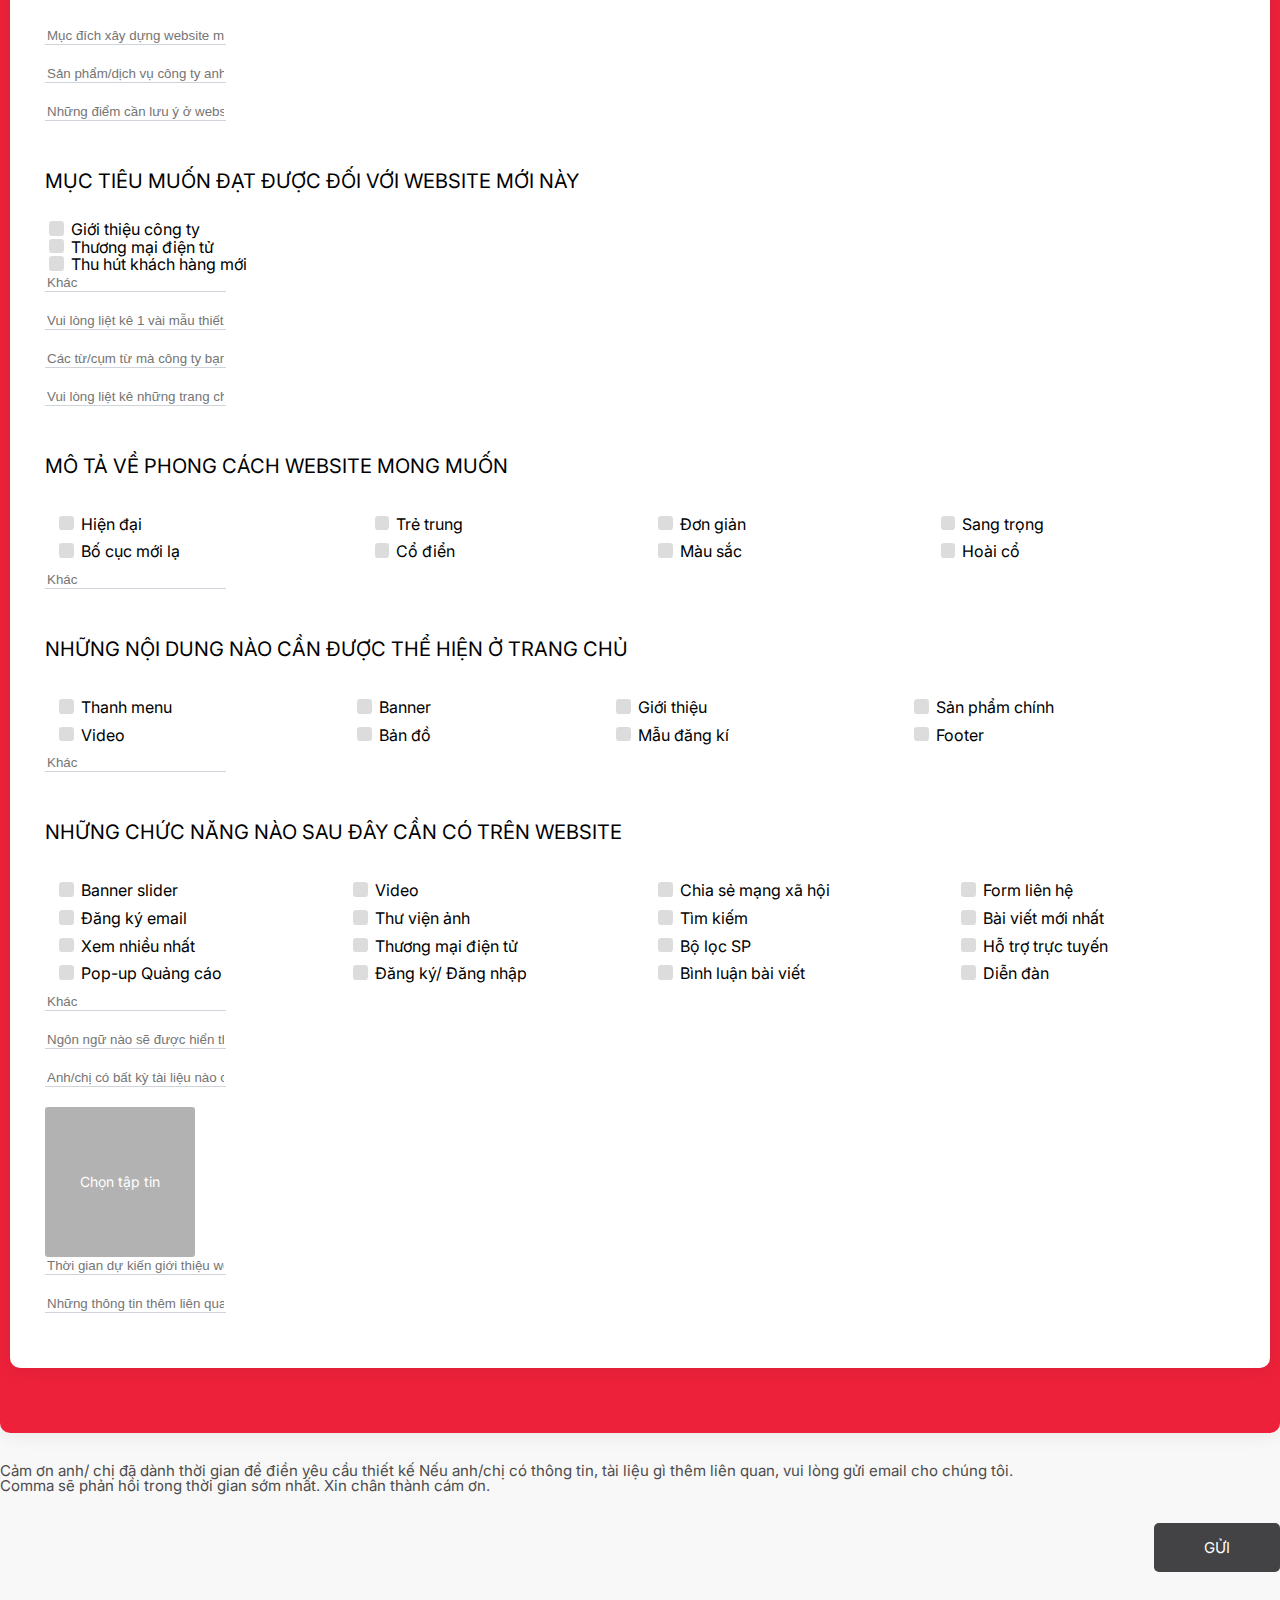
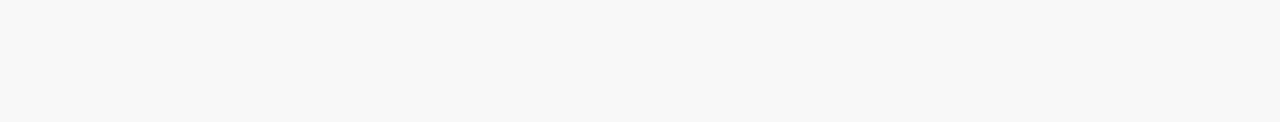
==== commit a7e59802: "la" ====
--- a/en/index.html
+++ b/en/index.html
@@ -45,7 +45,7 @@
           </a>
           <div class="dropdown-menu" aria-labelledby="dropdownMenuLink">
             <a class="dropdown-item" href="/en">English</a>
-            <a class="dropdown-item" href="/">Vietnames</a>
+            <a class="dropdown-item" href="/">Vietnamese</a>
           </div>
         </div>
       </div>
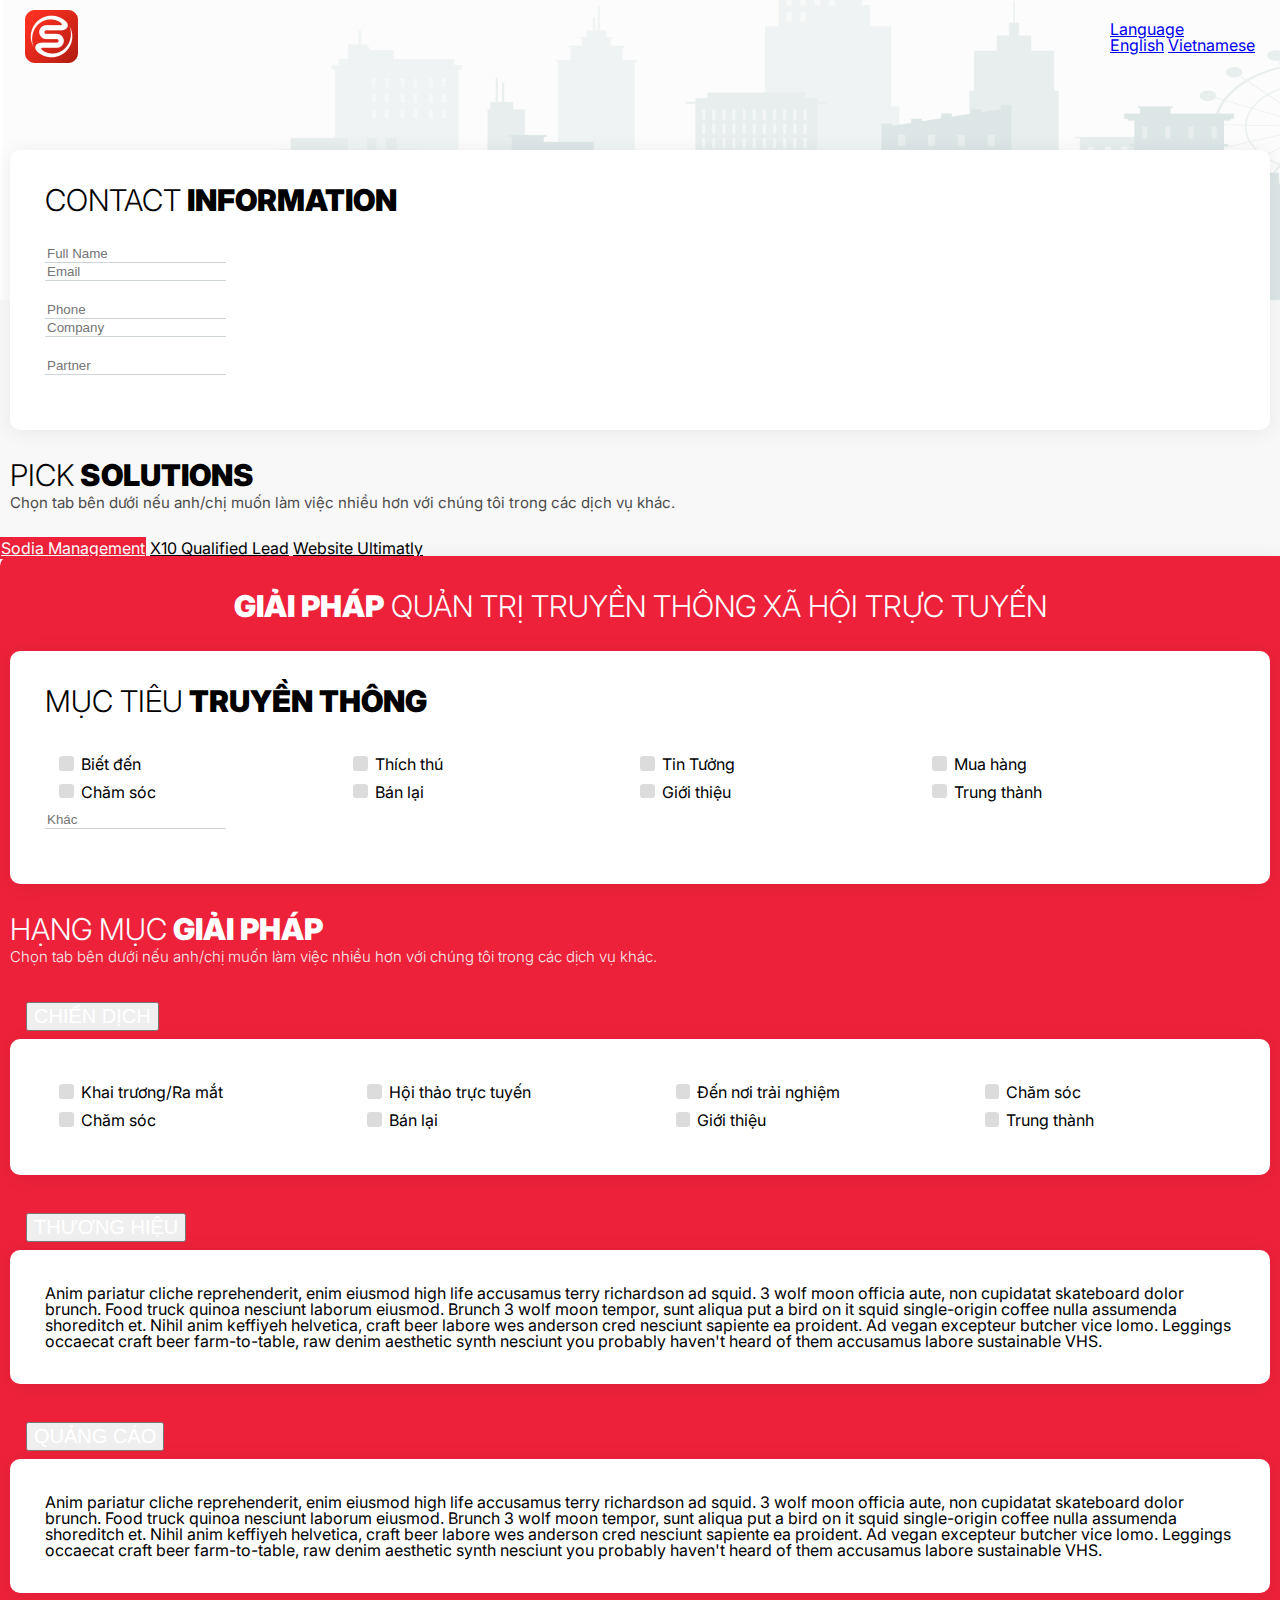
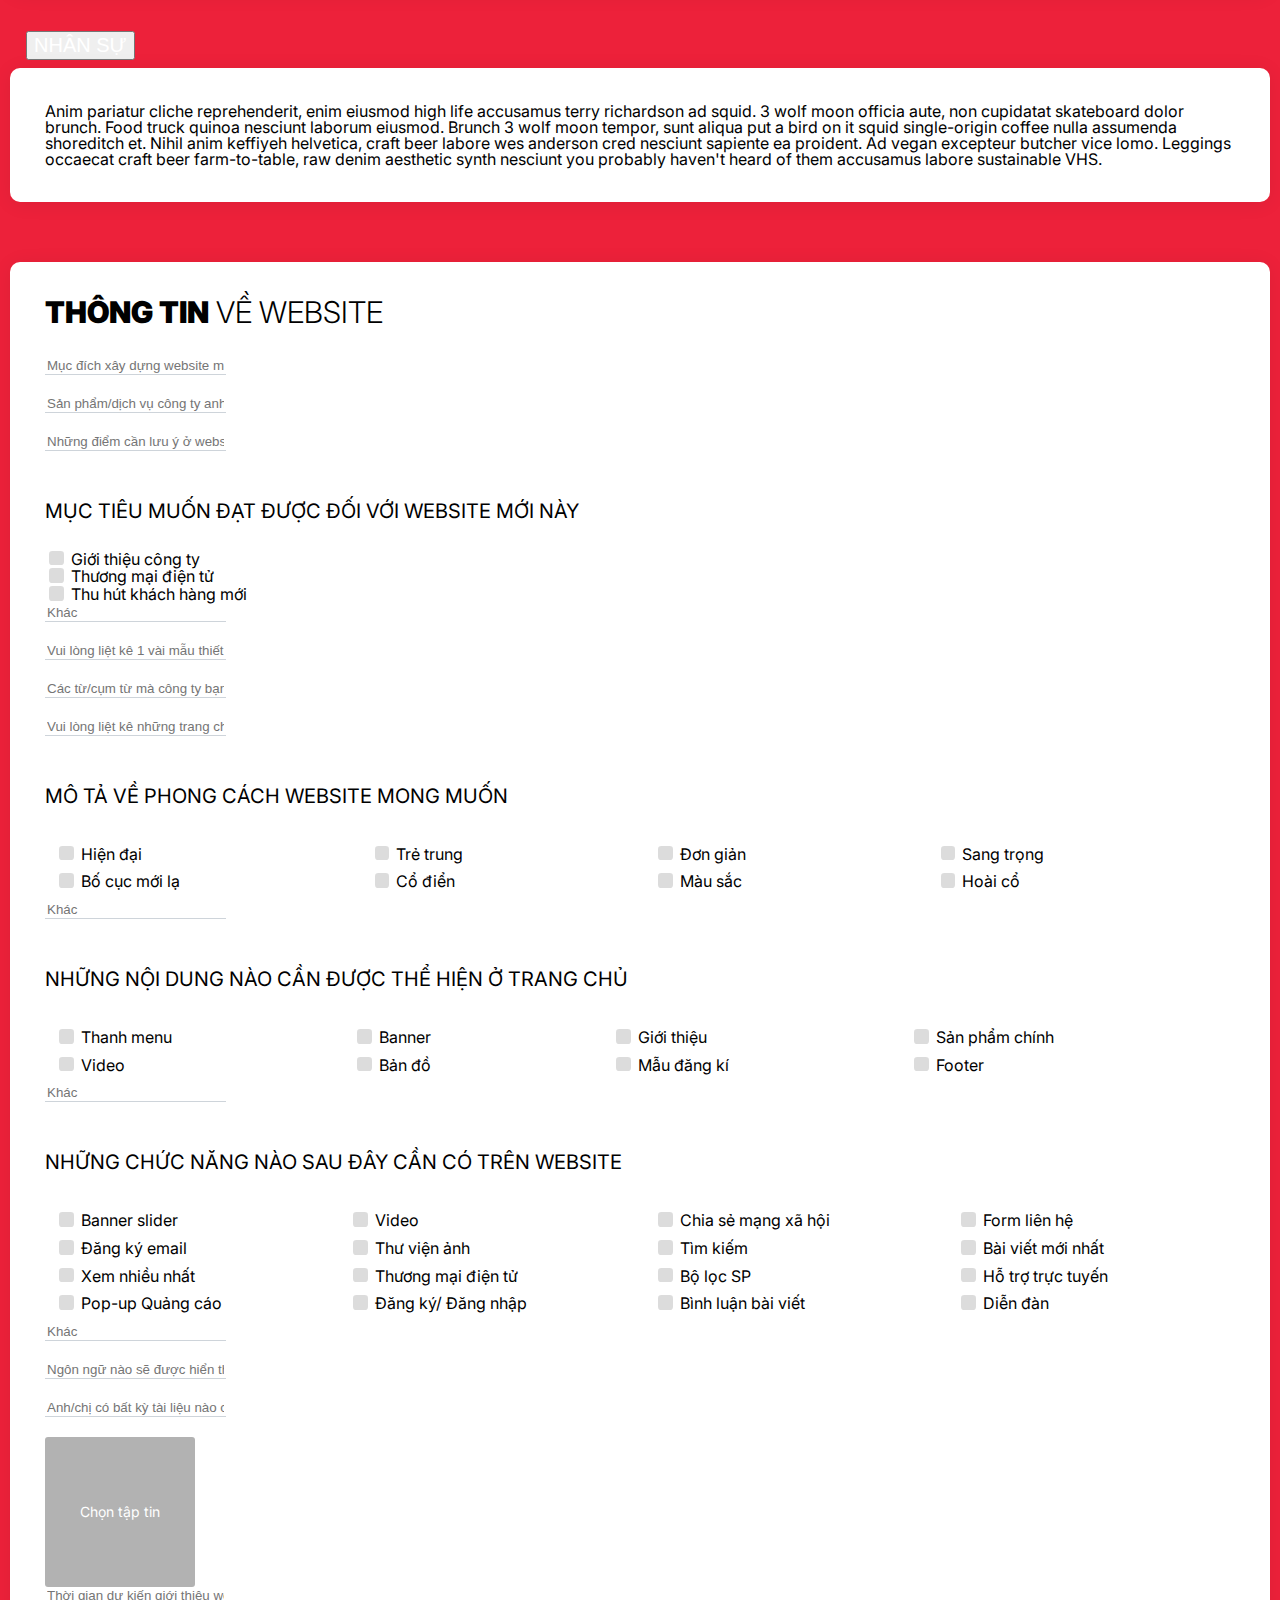
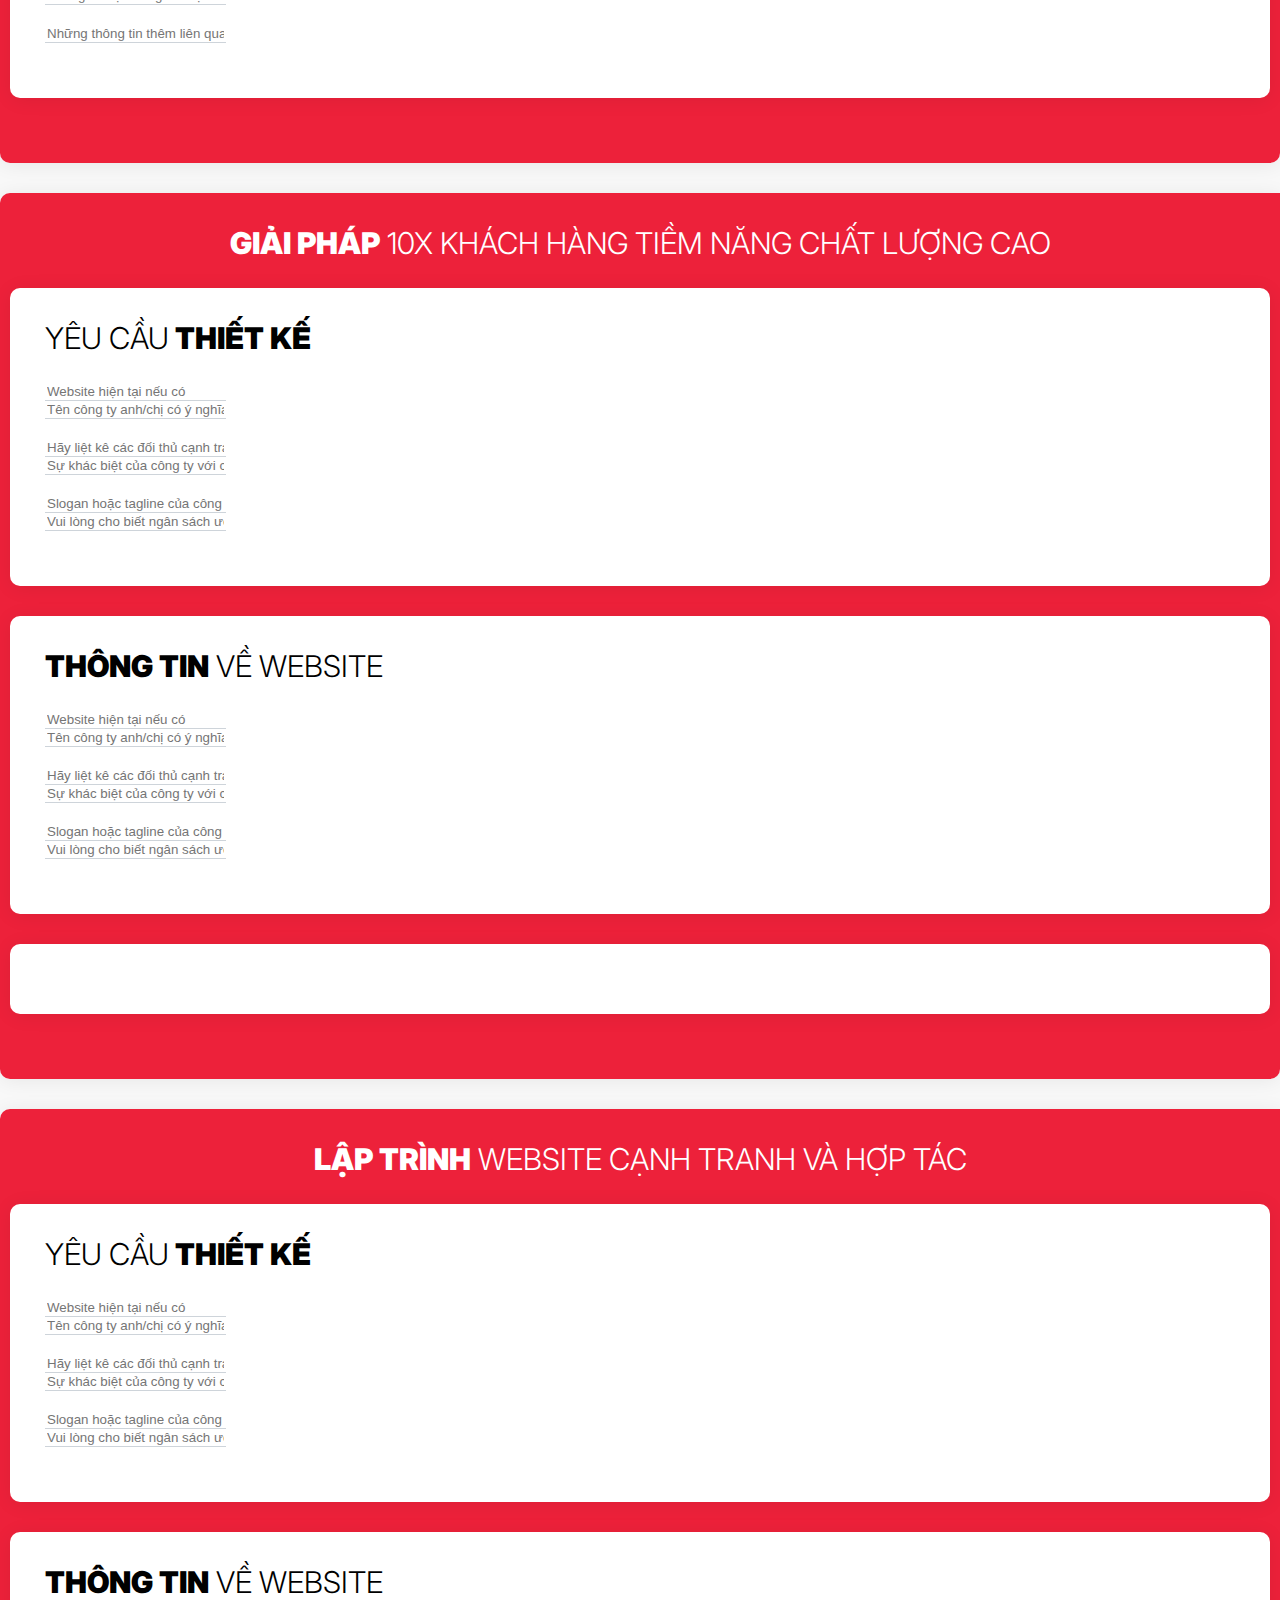
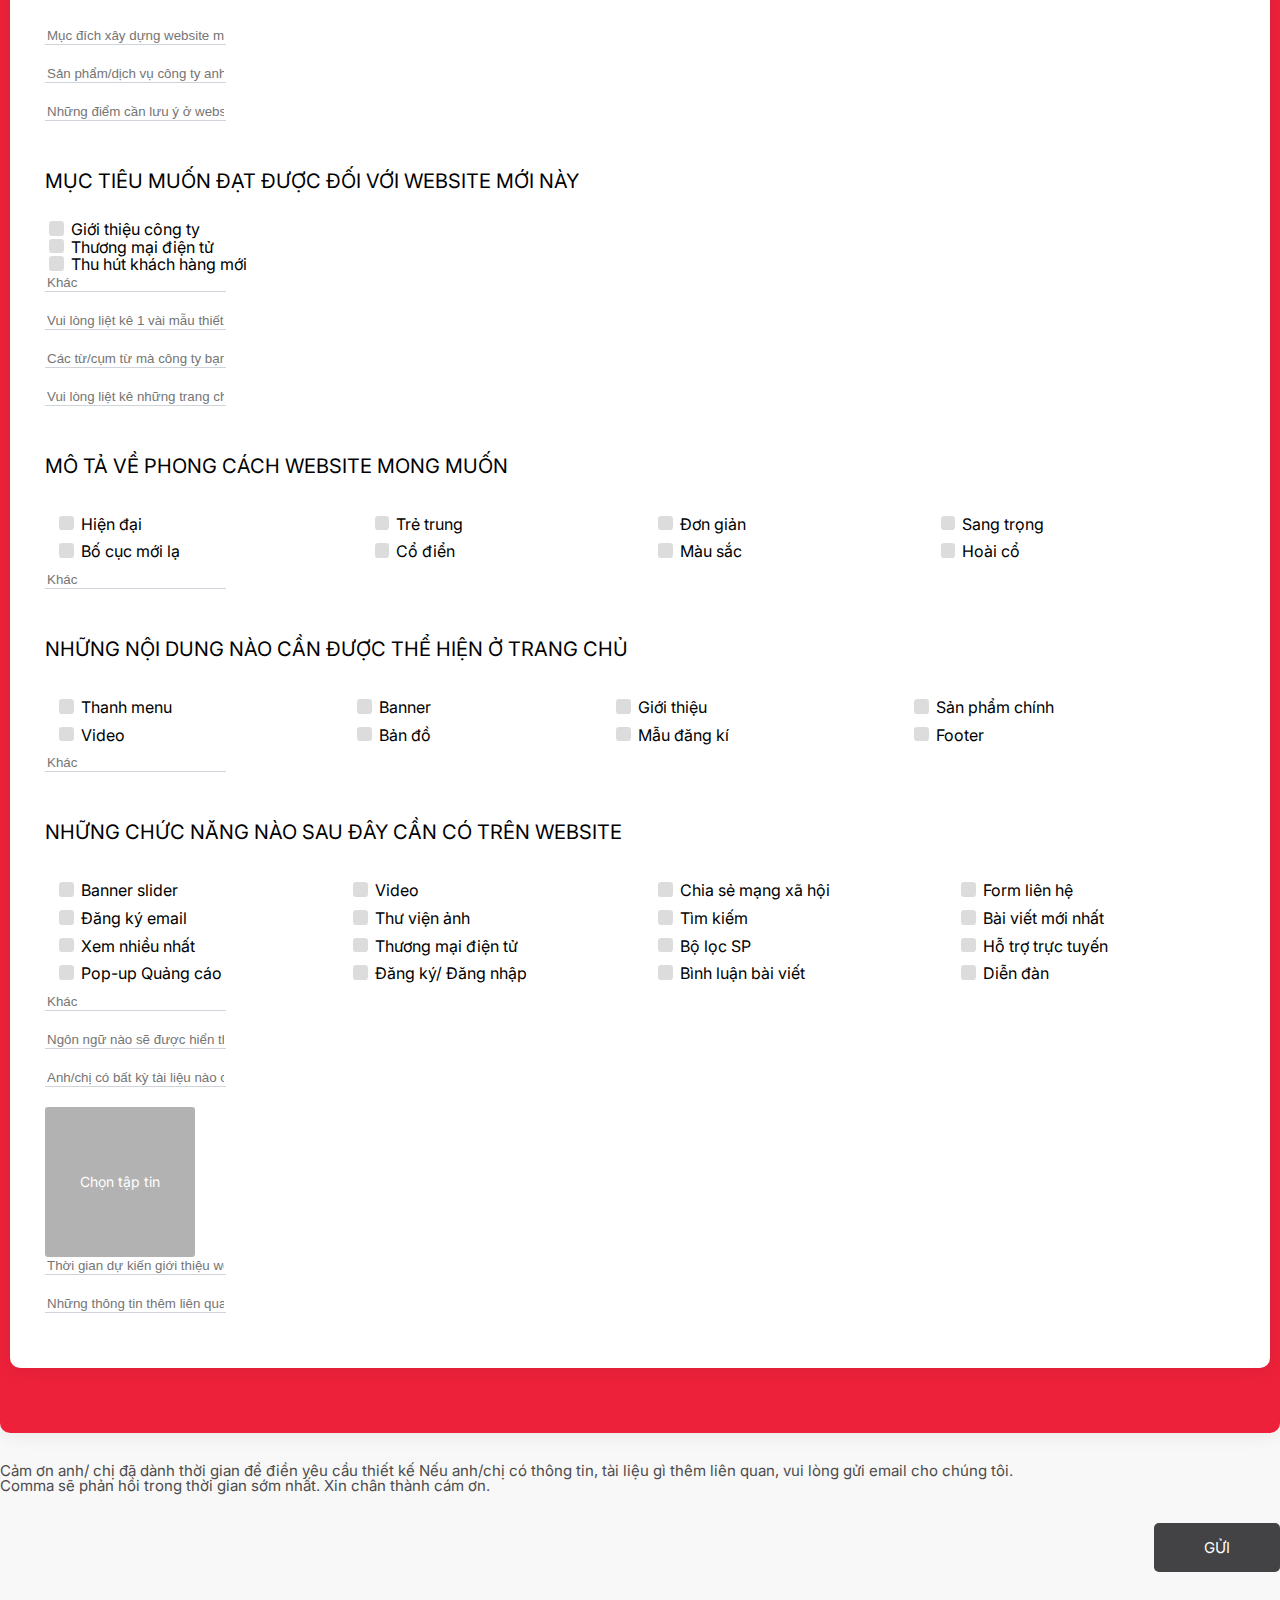
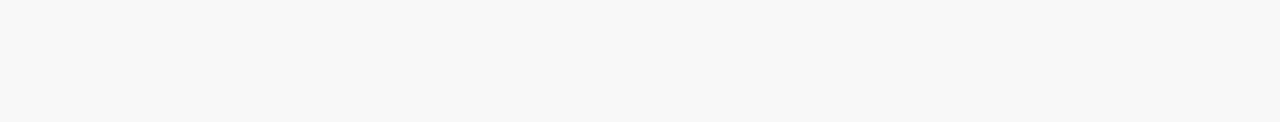
==== commit ea529f15: "com" ====
--- a/en/index.html
+++ b/en/index.html
@@ -55,12 +55,12 @@
       <div class="container col-sm-12">
         <div class="layout_out">
           <div class="layout_in-side">
-            <div class="text2"><h2>THÔNG TIN<span> LIÊN HỆ</span></h2></div>
+            <div class="text2"><h2>CONTACT<span> INFORMATION</span></h2></div>
             <!-- FORM 1 -->
             <form>
               <div class="row gap-row">
                 <div class="col">
-                  <input type="text" class="form-control" placeholder="Khách hàng">
+                  <input type="text" class="form-control" placeholder="Full Name">
                 </div>  
                 <div class="col">
                   <input type="text" class="form-control" placeholder="Email">
@@ -68,20 +68,20 @@
               </div>
               <div class="row gap-row">
                 <div class="col">
-                  <input type="text" class="form-control" placeholder="Điện thoại">
+                  <input type="text" class="form-control" placeholder="Phone">
                 </div>
                 <div class="col">
-                  <input type="text" class="form-control" placeholder="Tên công ty">
+                  <input type="text" class="form-control" placeholder="Company">
                 </div>
               </div>
               <div class="row gap-row">
                 <div class="col">
-                  <input type="text" class="form-control" placeholder="Đã từng hợp tác trước đây">
+                  <input type="text" class="form-control" placeholder="Partner">
                 </div>
               </div>
             </form>
           </div>
-          <div class="text3-out"><h2>CHỌN<span> GIẢI PHÁP</span></h2></div>
+          <div class="text3-out"><h2>PICK<span> SOLUTIONS</span></h2></div>
           <div class="text4-out">Chọn tab bên dưới nếu anh/chị muốn làm việc nhiều hơn với chúng tôi
             trong các dịch vụ khác.
             </div>
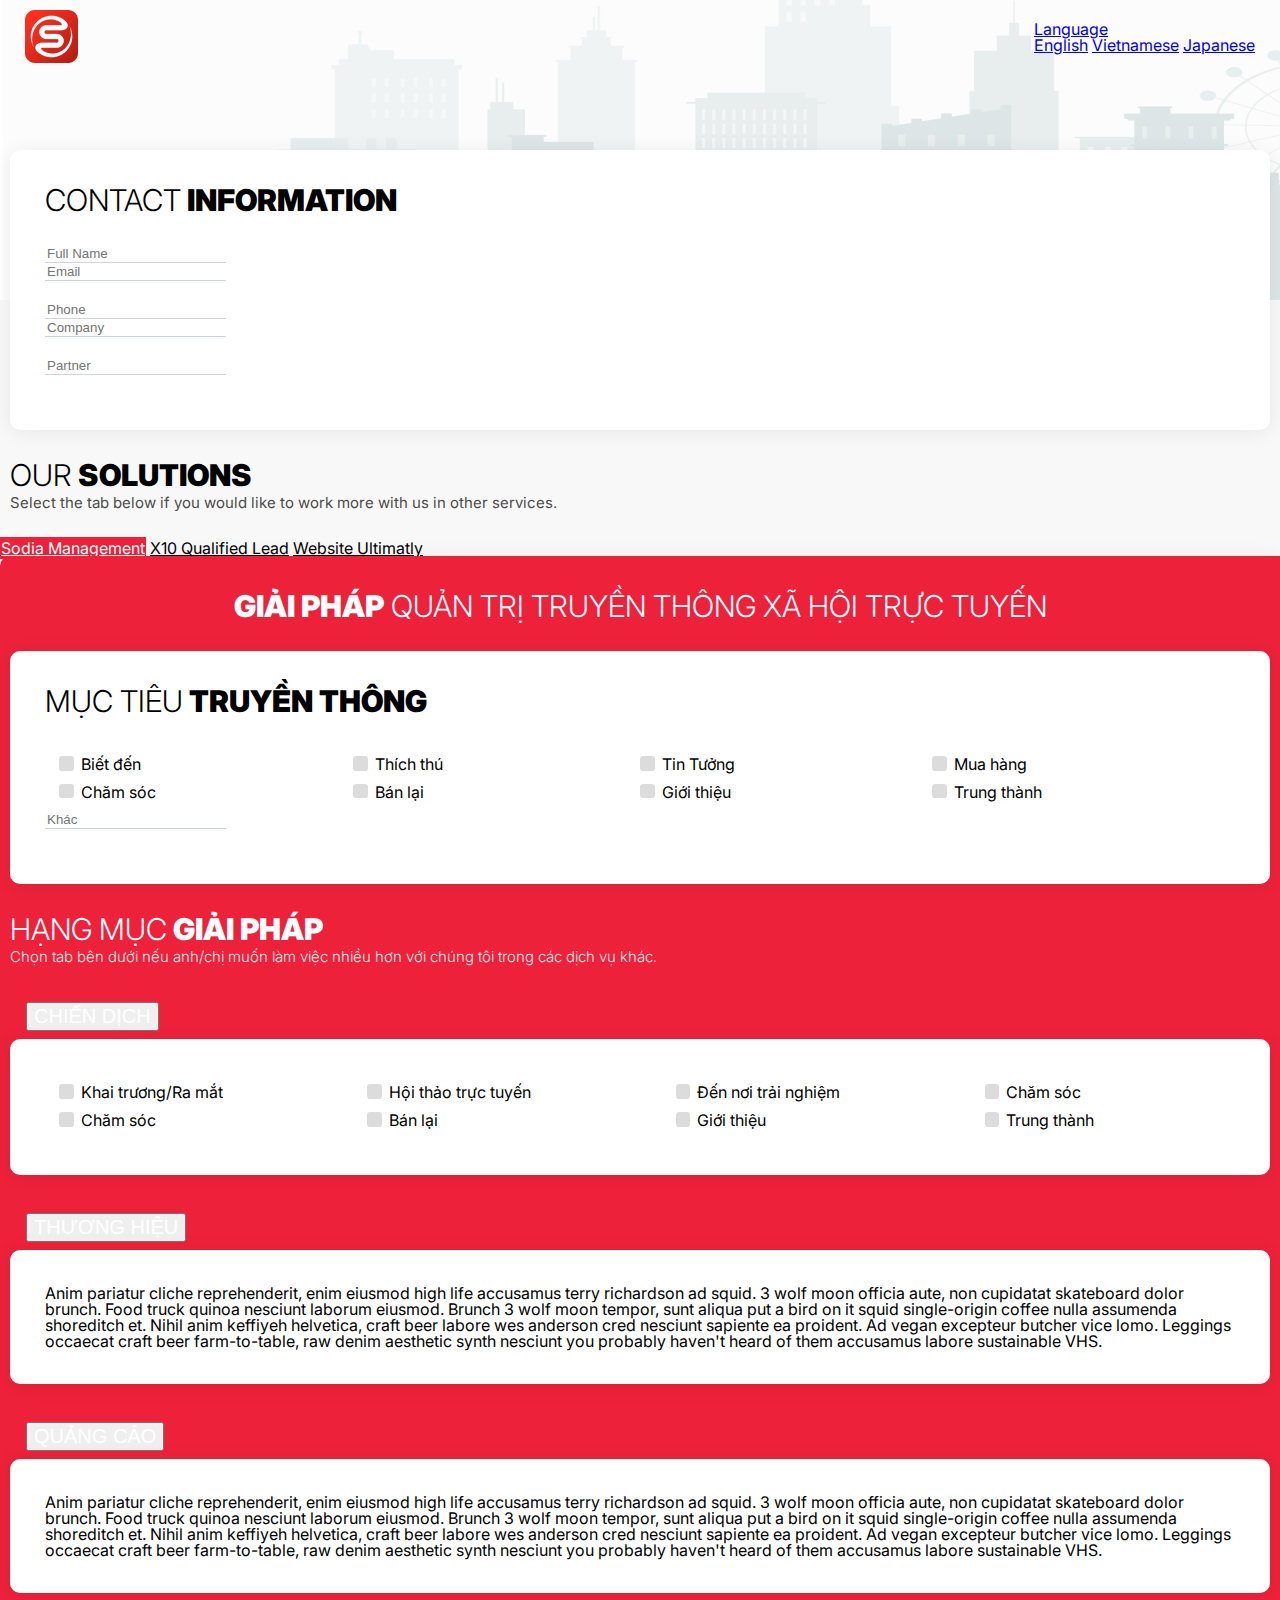
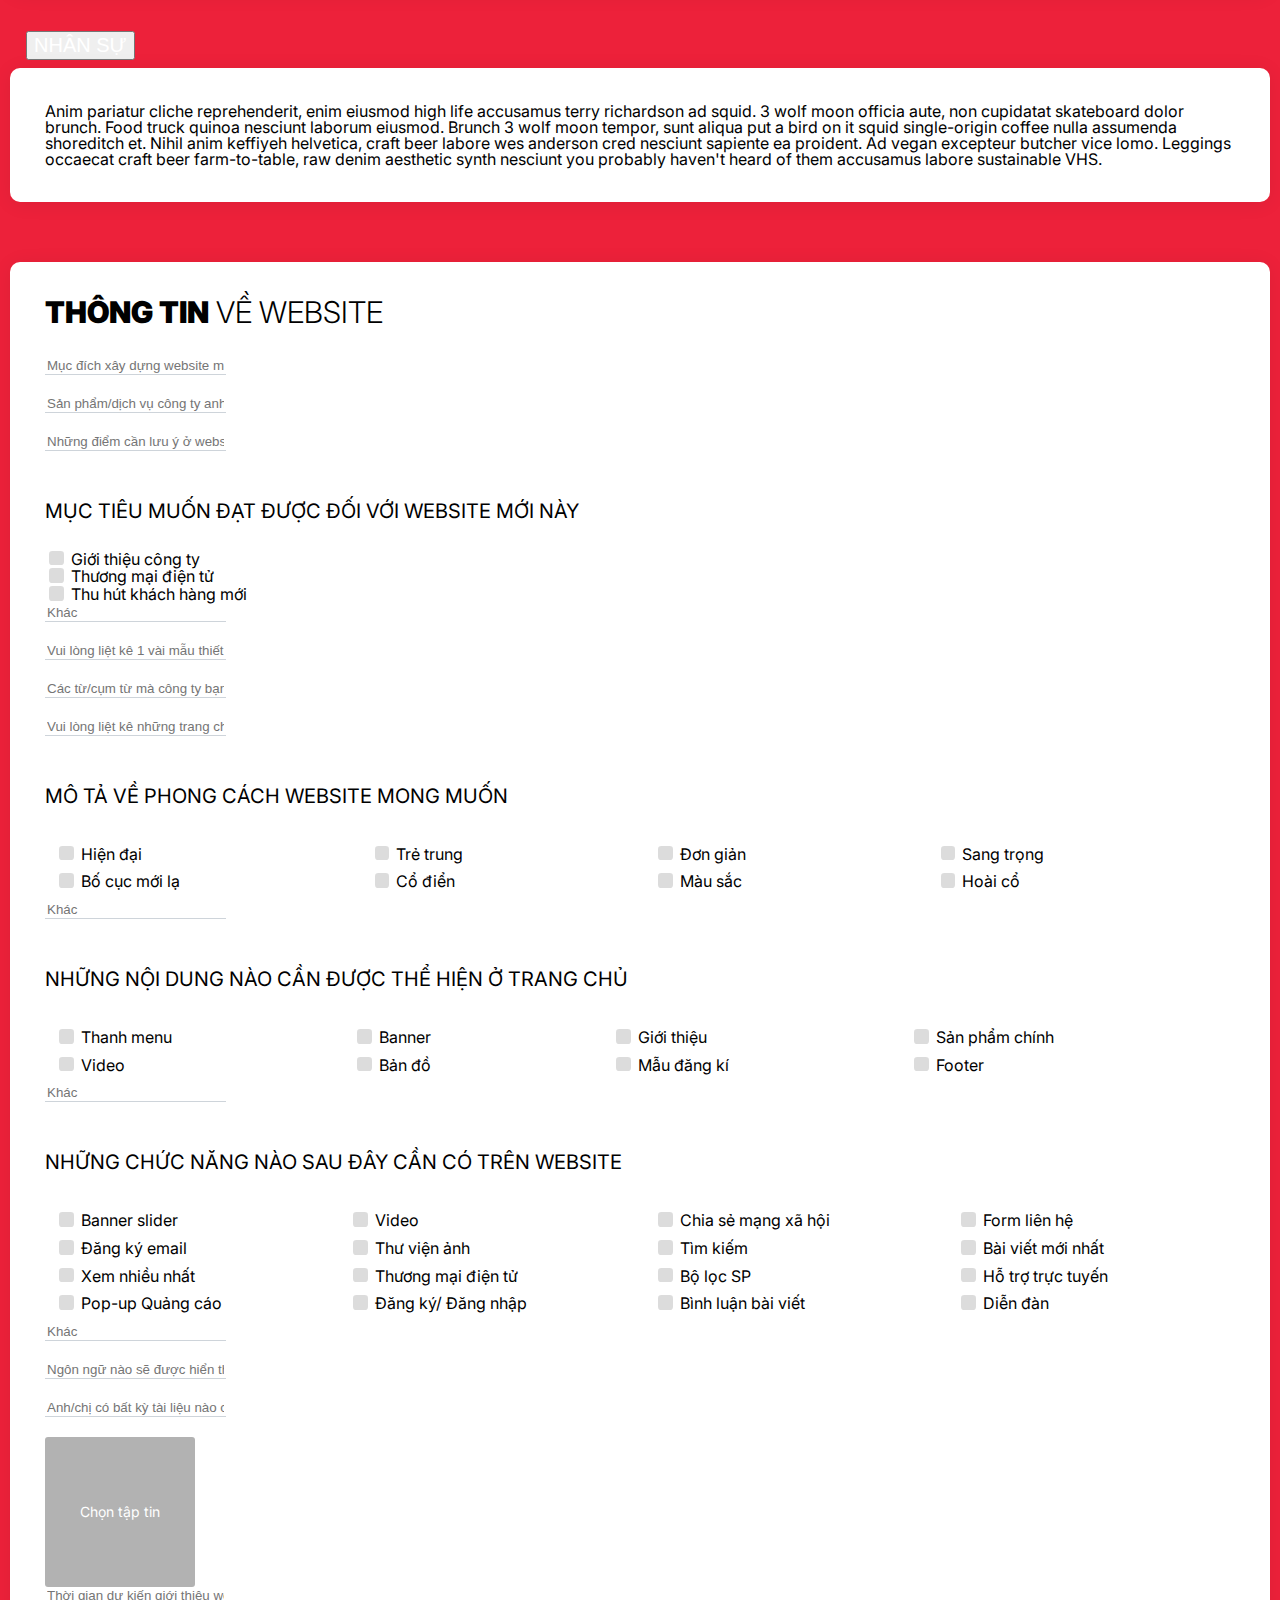
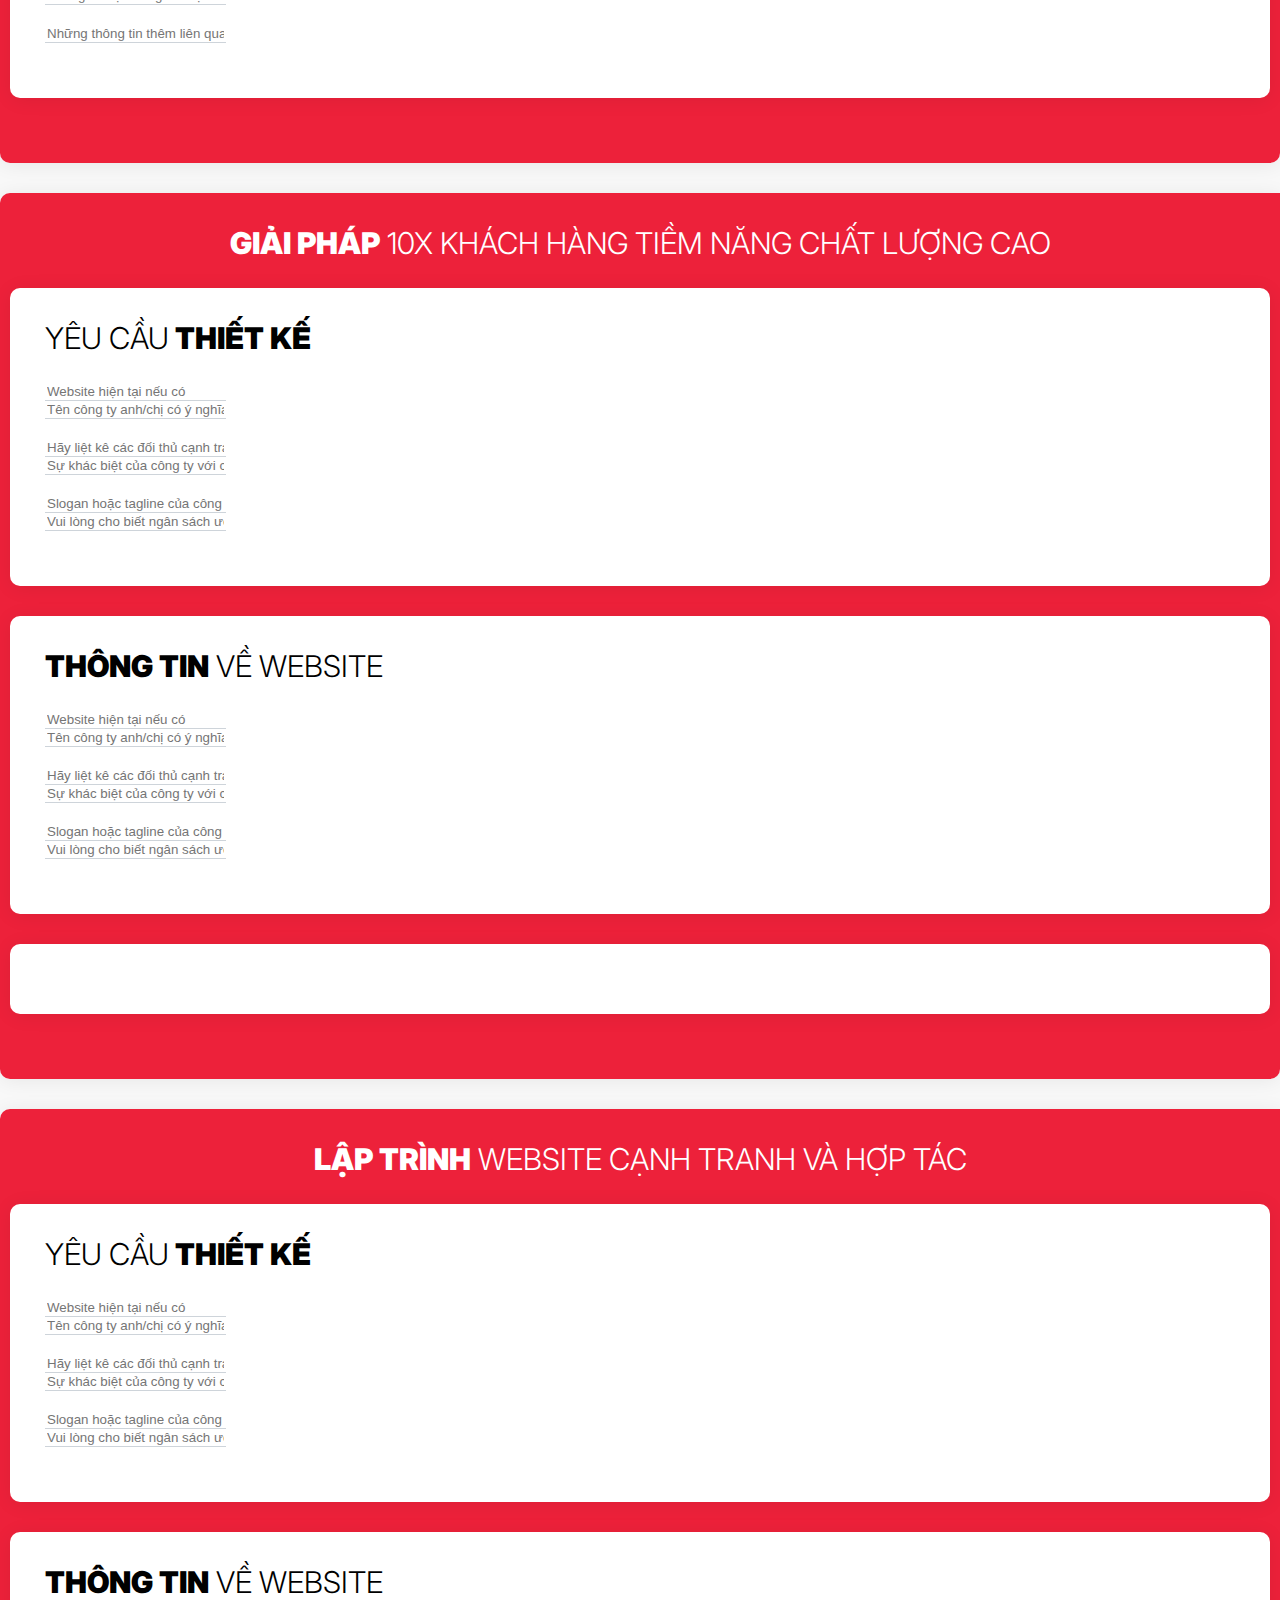
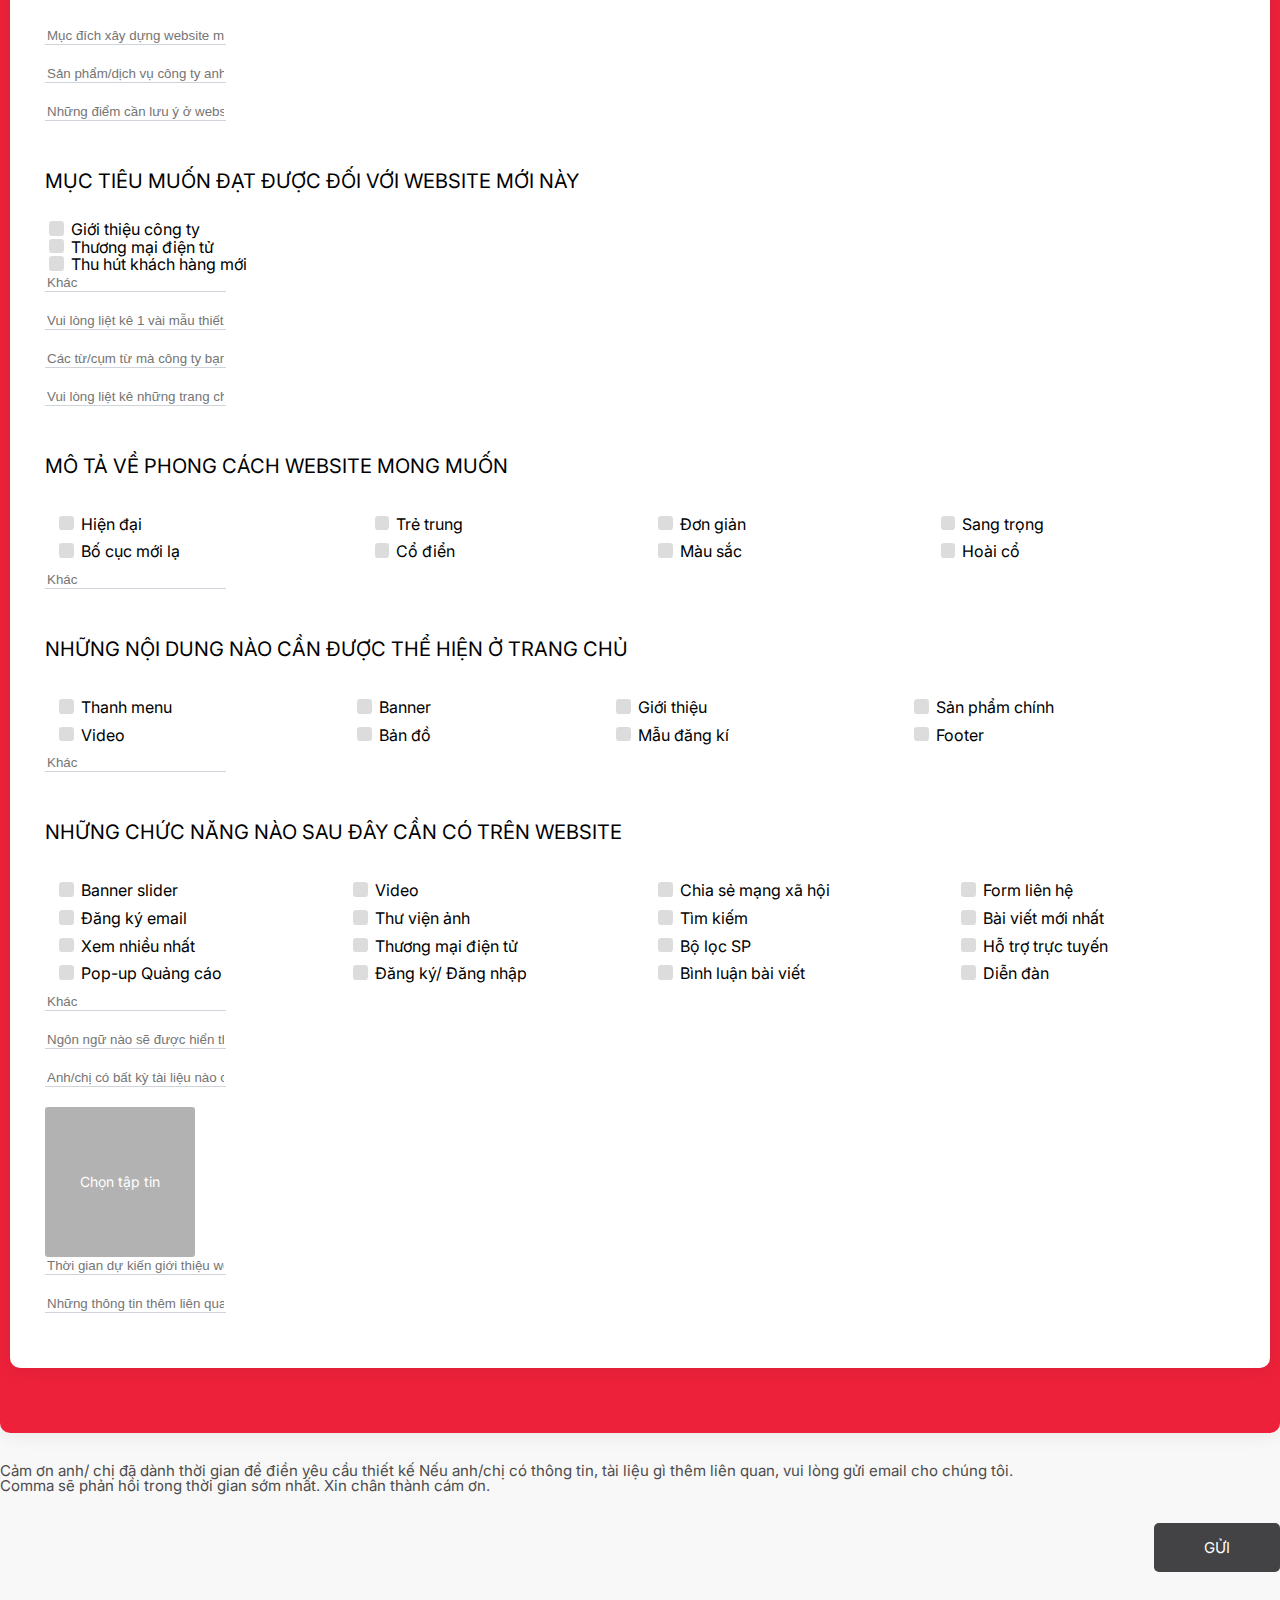
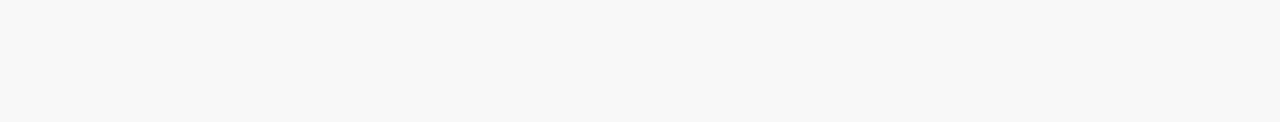
==== commit 7ce531e1: "JP" ====
--- a/en/index.html
+++ b/en/index.html
@@ -18,7 +18,7 @@
     <link rel="stylesheet" href="/assets/css/style.css" />
     <link rel="stylesheet" href="/assets/css/animate.css">
     <link rel="stylesheet" href="/assets/css/base.css" />
-    <title>Sodia Business</title>
+    <title>Business Partner | Sodia Agency</title>
   </head>
   <body>
     <header class="header">
@@ -46,6 +46,7 @@
           <div class="dropdown-menu" aria-labelledby="dropdownMenuLink">
             <a class="dropdown-item" href="/en">English</a>
             <a class="dropdown-item" href="/">Vietnamese</a>
+            <a class="dropdown-item" href="/jp">Japanese</a>
           </div>
         </div>
       </div>
@@ -81,9 +82,8 @@
               </div>
             </form>
           </div>
-          <div class="text3-out"><h2>PICK<span> SOLUTIONS</span></h2></div>
-          <div class="text4-out">Chọn tab bên dưới nếu anh/chị muốn làm việc nhiều hơn với chúng tôi
-            trong các dịch vụ khác.
+          <div class="text3-out"><h2>OUR<span> SOLUTIONS</span></h2></div>
+          <div class="text4-out">Select the tab below if you would like to work more with us in other services.
             </div>
           </div>
     </div>
